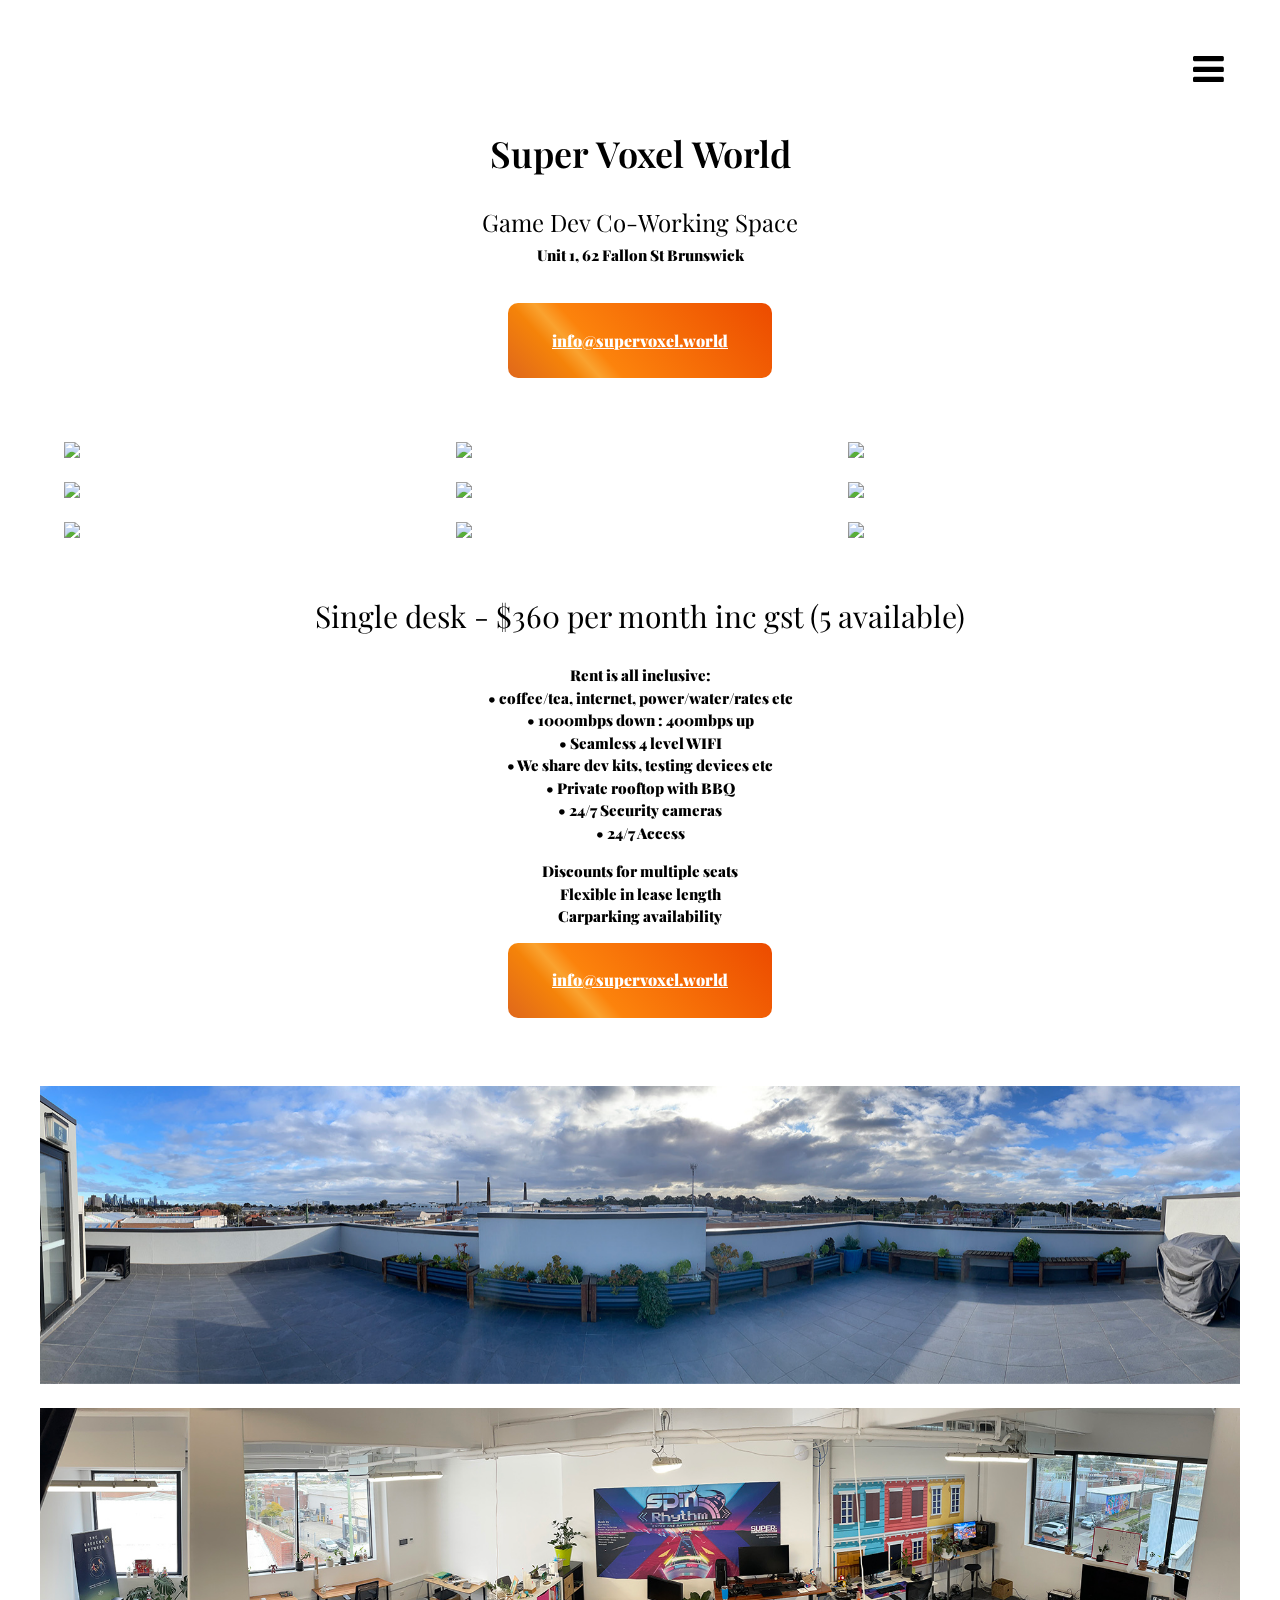
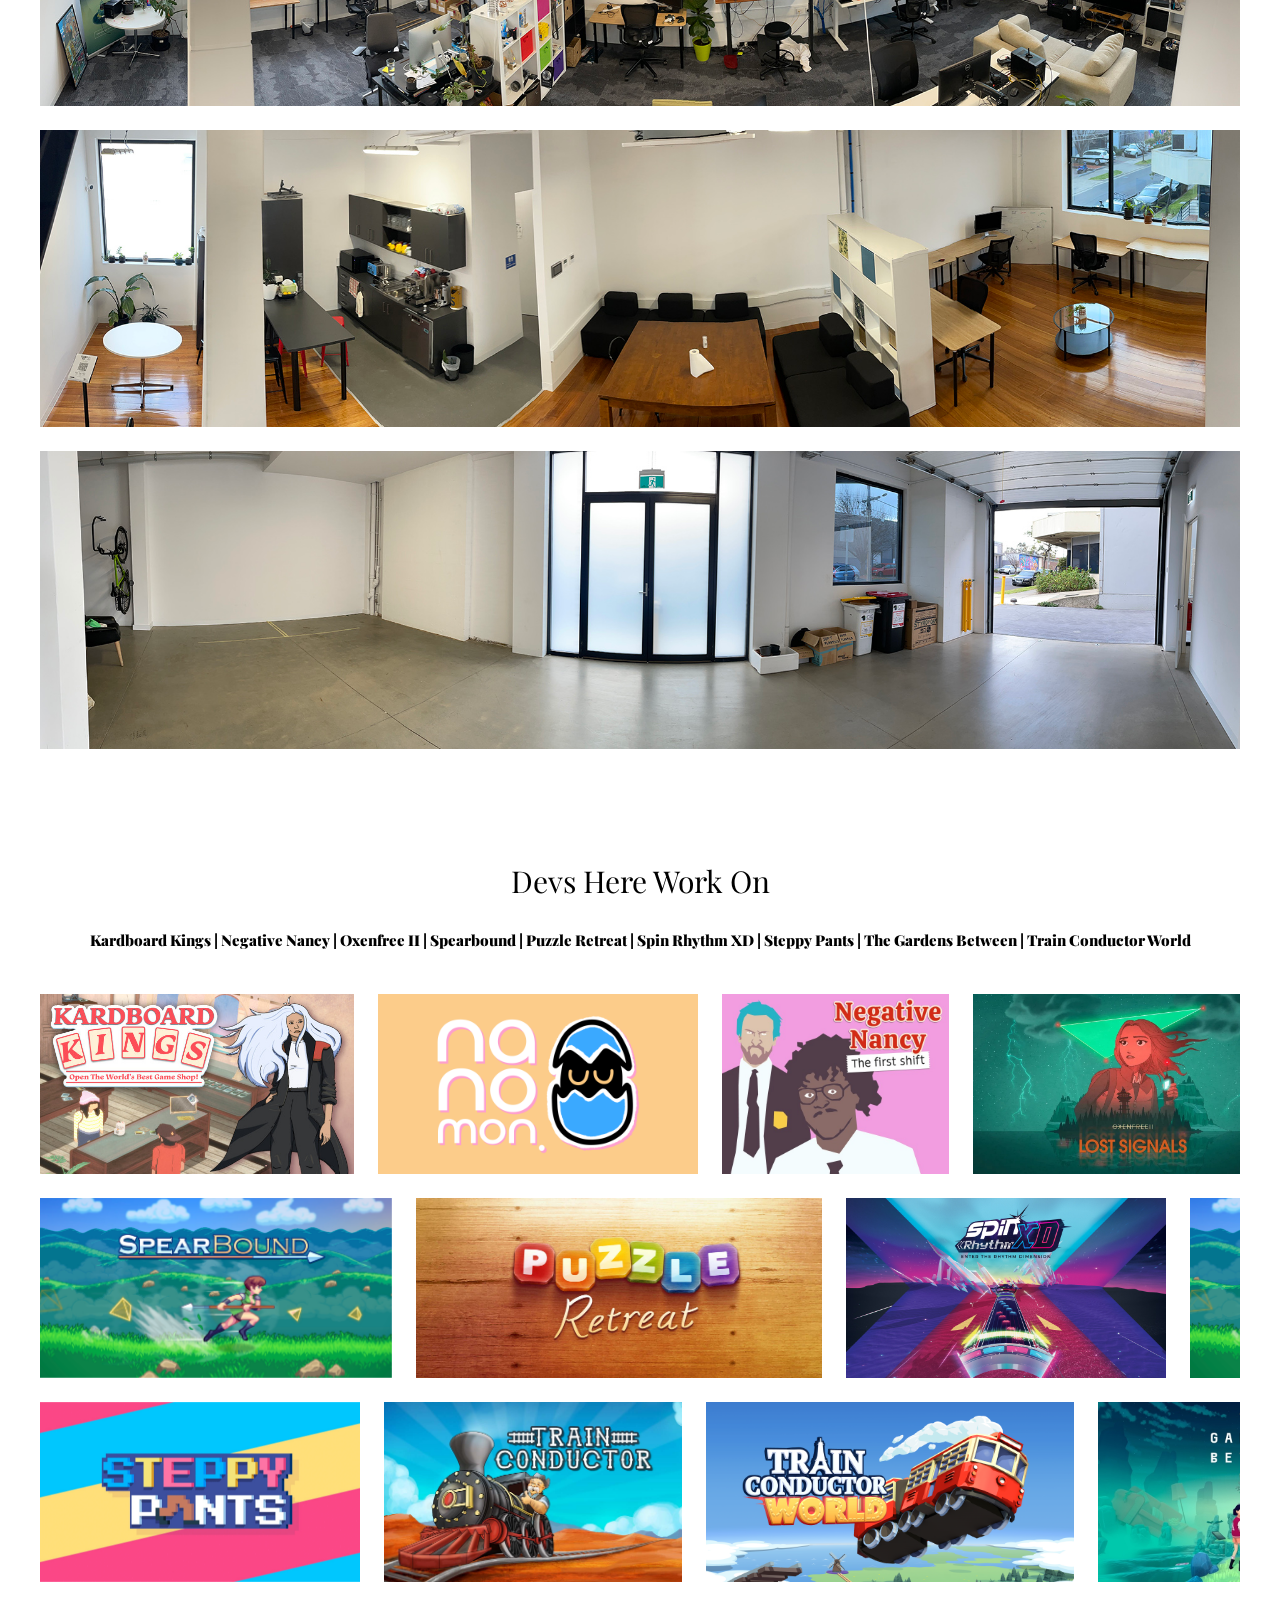
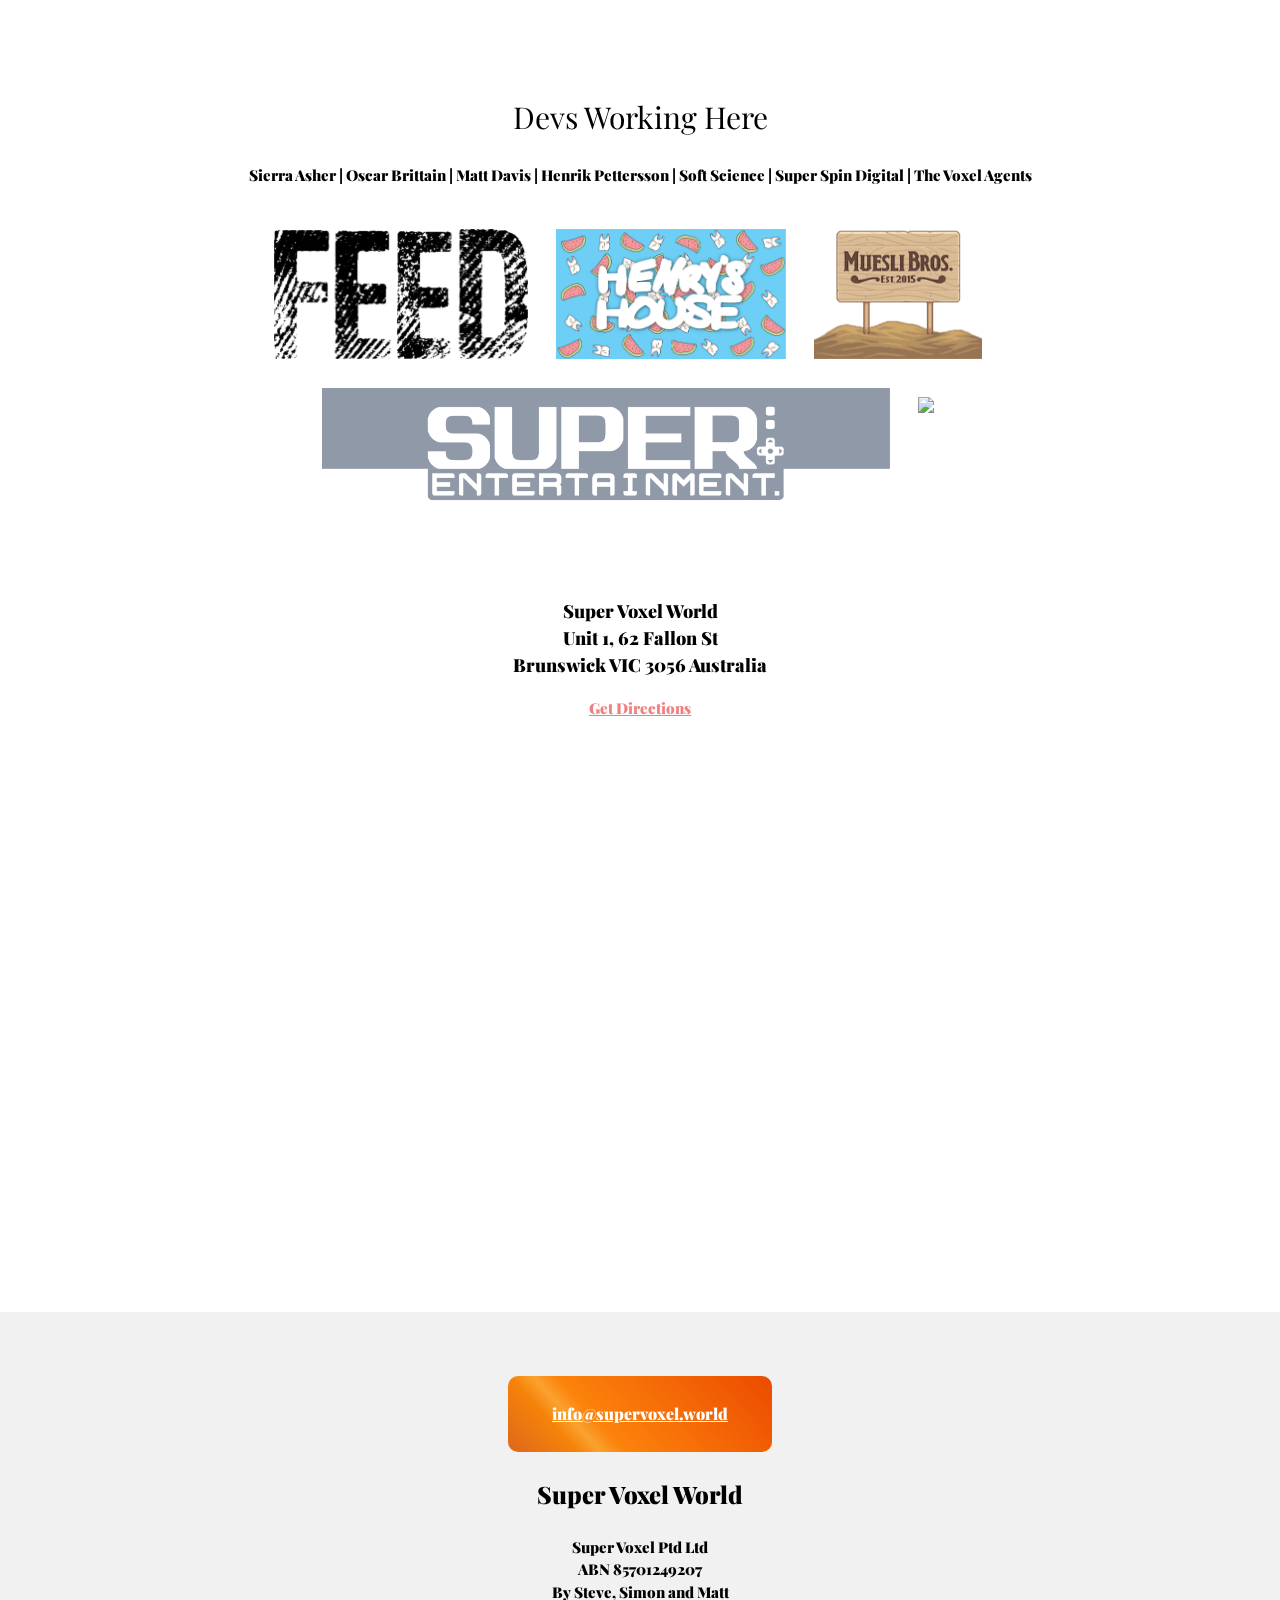
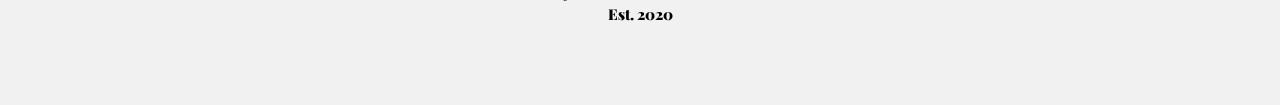
==== index.html @ 611fa281 "map doesnt stretch page out wide on mobile" ====
<!DOCTYPE html>
<html>

<title>Super Voxel World - game dev co-working space in Brunswick, Melbourne</title>
<meta charset="UTF-8">
<meta name="viewport" content="width=device-width, initial-scale=1">

<link rel="stylesheet" href="normalize.css">
<link rel="stylesheet" href="style.css">

<link rel="stylesheet" href="https://fonts.googleapis.com/css?family=Montserrat">
<link rel="stylesheet" href="https://cdnjs.cloudflare.com/ajax/libs/font-awesome/4.7.0/css/font-awesome.min.css">
<link rel="preconnect" href="https://fonts.googleapis.com">
<link rel="preconnect" href="https://fonts.gstatic.com" crossorigin>
<link href="https://fonts.googleapis.com/css2?family=Playfair+Display&display=swap" rel="stylesheet"> 

<script src="https://unpkg.com/platform-detect"></script>
<script>
  function joinTwoHTMLCollections(w, t)
  {
    var returnArray = new Array(w.length + t.length);
    var i = 0;
    for(i; i < w.length ; i++)              { returnArray[i] = w.item(i);  }
    for(var k=0; k < t.length ; i++, k++)   { returnArray[i] = t.item(k);  }
    return returnArray;
  }
  function initialiseWebpage()
  {
    // alert("init");
    setupMovingImages();
    // alert("init2");
    setupReplaceImages();
    // alert("init3");
  }
</script>

<style>
  img 
  {
    margin-bottom: -7px;
  }
  .linkedimages img:hover
  {
    transform: scale(1.089) rotate(0.5deg); 
  }
  div.w3-content
  {
    max-width: 1200px;
  }
  h1, h2, h3 { text-rendering: optimizeLegibility; }
  h1
  {
    font-variation-settings: 'wght' 625;
    font-weight: 625;
  }
  h1, h2 
  { 
    margin-left: 5vw;
    margin-right: 5vw;
  }
  @media only screen and (-moz-max-device-pixel-ratio: 1.5), 
       only screen and (-o-max-device-pixel-ratio: 1.5/1), 
       only screen and (-webkit-max-device-pixel-ratio: 1.5), 
       only screen and (max-resolution: 1.5dppx),
       only screen and (max-device-pixel-ratio: 1.5)
  {
    p {
      font-variation-settings: 'wght' 6250;
      font-weight: 650;
    }
  }
  div.mainsection
  {
    padding-top: 32px;
    padding-bottom: 32px;  
  }
  .contactbutton {
    height: 2cm;
    width: 7cm;
    margin-right: auto;
    margin-left: auto;
    border-radius: 10px;
    background: linear-gradient(48deg, rgba(223,103,28,1) 0%, rgb(245, 131, 9) 21%, rgb(250, 162, 47) 28%, rgb(252, 131, 12) 35%, rgba(236,75,0,1) 100%);
    background-size: 100%;
    display: flex;
    justify-content: center;
    align-items: center;
    color: white;
    font-weight: bold;
    animation: colorChange 1.5s infinite ease-in-out alternate;
  }
  @keyframes colorChange      { from  { background-size: 100%;   } 
                                to    { background-size: 220%;  } }
  @keyframes colorChangeLarge { from  { background-size: 100%; border: 4px solid #e29072;  } 
                                to    { background-size: 900%; border: 2px solid #a03007; } }
  .contactbutton:hover
  {
    transform: scale(1.089) rotate(0.5deg); 
    border: 2px solid #a03007;
    background: linear-gradient(48deg, rgb(193, 94, 51) 0%, rgb(254, 123, 23) 10%, rgb(228, 193, 147) 17%, rgba(255,155,23,1) 20%, rgb(194, 45, 0) 100%);
    animation: colorChangeLarge .5s 1 ease normal;
    animation-fill-mode: both;
  }
  div.contactbutton span 
  {
    display: table-cell;
    vertical-align: middle;
    background-color: transparent;
  }
  div.contactbutton p 
  {
    text-decoration: underline;
    font-size: 12pt;
  }
  @keyframes labelSizeChange  { from  { color:#b34016;  } 
                                to    { color:#852604;  } }
  div.contactbutton:hover p
  {
    text-decoration: underline;
    font-size: 14pt;
    color:#6f1e01;
    animation: labelSizeChange 1s 1 ease-out normal;
    animation-fill-mode: normal;
  }
  .w3-row-padding img 
  {
    margin-bottom: 24px;
  }
  .textblock
  {
    margin-bottom: 42px;
  }
</style>


<body onload="initialiseWebpage()">

  <!-- Sidebar -->
  <nav class="w3-sidebar w3-black w3-animate-top w3-xxlarge" style="display:none;padding-top:150px" id="mySidebar">
    <a href="javascript:void(0)" onclick="w3_close()" class="w3-button w3-black w3-xxlarge w3-padding w3-display-topright" style="padding:6px 24px">
      <i class="fa fa-remove"></i>
    </a>
    <div class="w3-bar-block w3-center">
      <p>Get in touch: <br />
      <a href="mailto:info@supervoxel.world" class="w3-bar-item w3-button w3-text-grey w3-hover-black">info@supervoxel.world</a></p>

      <p>Come Visit:<br />
      <a href="javascript:void(0)" onclick="GoToMap()" class="w3-bar-item w3-button w3-text-grey w3-hover-black">Get Directions</a></p>
    </div>
  </nav>

  <!-- !PAGE CONTENT! -->
  <div class="w3-content">

  <!-- Header -->
  <div class="mainsection">
    <span class="w3-button w3-xxlarge w3-right" onclick="w3_open()">
      <i class="fa fa-bars"></i>
    </span> 
    
    <div class="w3-clear"></div>
    <div id="siteheader" class="w3-center">
      <h1 class="w3-center">Super Voxel World</h1>
      <h3 class="w3-center" style="margin-bottom: 4px;">Game Dev Co-Working Space</h3>
      <p style="margin-top: 0px; margin-bottom: 36px;">Unit 1, 62 Fallon St Brunswick</p>
      <div class="contactbutton w3-center"  onclick="location.href='mailto:info@supervoxel.world';" style="cursor: pointer;">
        <span>
          <p>info@supervoxel.world</p>
        </span>
      </div>
    </div>
  </div>


  <script>
    // all images sources
    var tallImagesSrc = [ 
      "tall_0007_nicelylitsecondfloordesk.jpg",
      "tall_0006_kitchenwithdishwasherandseating.jpg",
      "tall_0000_rooftopskylineview.jpg",
      "tall_0002_meetingtable.jpg",
      "tall_0011_deskplantwindows.jpg",
      "tall_0005_secondfloordeskview.jpg",
      "tall_0008_plentyofplants.jpg",
      "tall_0004_espressocoffeemachine.jpg",
      "tall_0001_firstfloordesk.jpg",
      "tall_0009_secondfloordeskwithwindows.jpg",
      "tall_0003_bikestorage.jpg"
      ];
    var wideImagesSrc = [ 
      "wide_0001_luncharea.jpg",
      "wide_0003_coffeemachineandgrinder.jpg",
      "wide_0006_couch.jpg",
      "wide_0007_twodesks.jpg",
      "wide_0004_rooftopseating.jpg",
      "wide_0002_availableteamarea.jpg",
      "wide_0005_yournewdesk.jpg",
      "wide_0000_emptygaragecarparkingavailable.jpg"
      ];
    
    var stimages;
    var nextIndexToChange = 0;
    var nextWideSrcToPull = 0;
    var nextTallSrcToPull = 0;    
    
    var stimages2col;
    var nextIndexToChange2col = 0;
    var nextWideSrcToPull2col = 0;
    var nextTallSrcToPull2col = 0;    
    
    var shortTimer = 140;
    var longTimer = 3100;

    function GetNextImageSource(imgToReplace)
    {
      if (imgToReplace.classList.contains("tallimage") == true)
      {
        var newSrc = "http://supervoxel.world/images/" + tallImagesSrc[nextTallSrcToPull];
        nextTallSrcToPull = (nextTallSrcToPull == tallImagesSrc.length - 1) ? 0 : nextTallSrcToPull+1;
        return newSrc;
      }
      else
      {
        newSrc = "http://supervoxel.world/images/" + wideImagesSrc[nextWideSrcToPull];
        nextWideSrcToPull = (nextWideSrcToPull == wideImagesSrc.length - 1) ? 0 : nextWideSrcToPull+1;
        return newSrc;
      }
    }
    function GetNextImageSource2col(imgToReplace)
    {
      if (imgToReplace.classList.contains("tallimage") == true)
      {
        var newSrc = "http://supervoxel.world/images/" + tallImagesSrc[nextTallSrcToPull2col];
        nextTallSrcToPull2col = (nextTallSrcToPull2col == tallImagesSrc.length - 1) ? 0 : nextTallSrcToPull2col+1;
        return newSrc;
      }
      else
      {
        newSrc = "http://supervoxel.world/images/" + wideImagesSrc[nextWideSrcToPull2col];
        nextWideSrcToPull2col = (nextWideSrcToPull2col == wideImagesSrc.length - 1) ? 0 : nextWideSrcToPull2col+1;
        return newSrc;
      }
    }
    function GetImageList(listid, numImages)
    {
      var images = document.getElementById(listid);
      var arraylist = new Array(numImages);
      for(var i = 0; i < numImages; i++)
      { 
        arraylist[i] = images.getElementsByClassName('st' + (i+1))[0];
      }
      return arraylist;
    }
    function replaceImageSrc(arraylist, i, newSrc)
    {
      var imgToReplace = arraylist[i];
      imgToReplace.src = newSrc;
      arraylist[i] = imgToReplace.cloneNode(true);
      imgToReplace.parentNode.replaceChild(arraylist[i], imgToReplace); // to reset the fadein animation you've got to clone or some other hack 
      return (i == arraylist.length - 1) ? 0 : (i+1);
    }
    function setupReplaceImages()
    {
      stimages = GetImageList('widescreenstudioimages', 9);
      stimages2col = GetImageList('thinscreenstudioimages', 8);
      setTimeout(replaceImages3col, longTimer);
      setTimeout(replaceImages2col, longTimer);
    }
    function replaceImages3col()
    {
      nextIndexToChange = replaceImageSrc(stimages, nextIndexToChange, GetNextImageSource(stimages[nextIndexToChange]));
      (nextIndexToChange == 0) ? setTimeout(replaceImages3col, longTimer) : setTimeout(replaceImages3col, shortTimer);
    }
    function replaceImages2col()
    {
      nextIndexToChange2col = replaceImageSrc(stimages2col, nextIndexToChange2col, GetNextImageSource2col(stimages2col[nextIndexToChange2col]));
      (nextIndexToChange2col == 0) ? setTimeout(replaceImages2col, longTimer) : setTimeout(replaceImages2col, shortTimer);
    }   
  </script>
  <style>  
    div.studio-photos img
    {
      width:100%;
    }
    .thinscreen-only { display: none;  }
    .widescreen-only { display: none; }
    @media (max-width:900px)
    {
      .thinscreen-only {  display:block;   }
    }
    @media (min-width:900px)
    {
      .widescreen-only {  display:block;   }
    }
    img.transinimg
    {
      animation: fadeInImage 0.33s 1 ease-in-out alternate;
    }
    @keyframes fadeInImage      
    { 
      from  { filter: blur(2.5px) contrast(1.15) brightness(1.3);  } 
      to    { filter: blur(0px) contrast(1) brightness(1);} 
    }
    /* 
     */
    </style>
  <!-- Photo Grid widescreen -->
  <div id="widescreenstudioimages" class="w3-row-padding mainsection studio-photos widescreen-only">
    <div class="w3-third">
      <div class="studioimageholder"><img class="st1 tallimage transinimg fadeIn" src="http://supervoxel.world/images/tall_0009_secondfloordeskwithwindows.jpg" /></div>
      <div class="studioimageholder"><img class="st4 wideimage transinimg fadeIn" src="http://supervoxel.world/images/wide_0002_availableteamarea.jpg" /></div>
      <div class="studioimageholder"><img class="st7 tallimage transinimg fadeIn" src="http://supervoxel.world/images/tall_0003_bikestorage.jpg" /></div>
    </div>
    <div class="w3-third">
      <div class="studioimageholder"><img class="st2 tallimage transinimg fadeIn" src="http://supervoxel.world/images/tall_0001_firstfloordesk.jpg" /></div>
      <div class="studioimageholder"><img class="st5 tallimage transinimg fadeIn" src="http://supervoxel.world/images/tall_0004_espressocoffeemachine.jpg" /></div>
      <div class="studioimageholder"><img class="st8 wideimage transinimg fadeIn" src="http://supervoxel.world/images/wide_0000_emptygaragecarparkingavailable.jpg" /></div>
    </div>
    <div class="w3-third">
      <div class="studioimageholder"><img class="st3 tallimage transinimg fadeIn" src="http://supervoxel.world/images/tall_0005_secondfloordeskview.jpg" /></div>
      <div class="studioimageholder"><img class="st6 wideimage transinimg fadeIn" src="http://supervoxel.world/images/wide_0004_rooftopseating.jpg" /></div>
      <div class="studioimageholder"><img class="st9 tallimage transinimg fadeIn" src="http://supervoxel.world/images/tall_0008_plentyofplants.jpg" /></div>
    </div>
  </div>

  <!-- Photo Grid thinscreen -->
  <div id="thinscreenstudioimages" class="w3-row-padding mainsection studio-photos thinscreen-only">
    <div class="w3-third">
      <div class="studioimageholder"><img class="st1 tallimage transinimg" src="http://supervoxel.world/images/tall_0009_secondfloordeskwithwindows.jpg" /></div>
      <div class="studioimageholder"><img class="st3 wideimage transinimg" src="http://supervoxel.world/images/wide_0004_rooftopseating.jpg" /></div>
      <div class="studioimageholder"><img class="st4 tallimage transinimg" src="http://supervoxel.world/images/tall_0003_bikestorage.jpg" /></div>
      <div class="studioimageholder"><img class="st7 wideimage transinimg" src="http://supervoxel.world/images/wide_0005_yournewdesk.jpg" /></div>
    </div>
    <div class="w3-third">
      <div class="studioimageholder"><img class="st2 wideimage transinimg" src="http://supervoxel.world/images/wide_0002_availableteamarea.jpg" /></div>
      <div class="studioimageholder"><img class="st5 tallimage transinimg" src="http://supervoxel.world/images/tall_0001_firstfloordesk.jpg" /></div>
      <div class="studioimageholder"><img class="st6 wideimage transinimg" src="http://supervoxel.world/images/wide_0000_emptygaragecarparkingavailable.jpg" /></div>
      <div class="studioimageholder"><img class="st8 tallimage transinimg" src="http://supervoxel.world/images/tall_0004_espressocoffeemachine.jpg" /></div>
    </div>
  </div>

  <!-- PRICING AND FEATURES LISTING -->
  <div class="w3-center mainsection" style="padding-top: 0px; margin-top: 0px; margin-bottom: 36px;">
    <h2 style="padding-top: 0px; margin-top: 0px;">Single desk - $360 per month inc gst (5 available)</h2>
    <p class="textblock" style="margin-bottom: 16px;">
      <b>Rent is all inclusive:</b><br />
      • coffee/tea, internet, power/water/rates etc<br />
      • 1000mbps down : 400mbps up <br />
      • Seamless 4 level WIFI<br />
      • We share dev kits, testing devices etc<br />
      • Private rooftop with BBQ<br />
      • 24/7 Security cameras<br />
      • 24/7 Access</p>
    <p style="margin-top: 0px;">
      <b>Discounts for multiple seats</b><br />
      <b>Flexible in lease length</b><br />
      <b>Carparking availability</b>
    </p>
    <div class="contactbutton w3-center"  onclick="location.href='mailto:info@supervoxel.world';" style="cursor: pointer;">
      <span>
        <p>info@supervoxel.world</p>
      </span>
    </div>
  </div>


  <!-- STUDIO PANOS -->
  <style>
    div#panos, div#panos img
    {
      margin-left:0px; 
      margin-right:0px;
      margin-bottom: 24px;

      padding-left: 0px;
      padding-right: 0px;
    }
    div#panos
    {
      width:100%; 
      max-width:100vw;
      float:none;
      position: relative;
      display:inline-block;
      overflow:hidden;
    }
    div#panos img
    {
      width: calc(100%);
      position: relative;
    }
  </style>
  <div id="panos" class="w3-col">
    <image src="images/panos_0000_privaterooftop.jpg" />
    <image src="images/panos_0001_secondfloor.jpg" />
    <image src="images/panos_0002_firstfloor.jpg" />
    <image src="images/panos_0003_garagewithcarparking.jpg" />
  </div>


  <!-- GAMES -->
  <script>
  function setupMovingImages() 
  {
    var containers = document.getElementsByClassName('tripleme');

    for (var i = 0, len = containers.length | 0; 
          i < len; 
          i = i + 1 | 0) 
    {
        var children = containers[i].childNodes;
        var numChildren = children.length | 0;
        // duplicate 
        for (var j = 0; 
          j < numChildren; 
          j = j + 1)
        {
          var child = children[j];
          var cln = child.cloneNode(true);
          containers[i].appendChild(cln);
        }
    }
  }
  </script>
  <style>
    .imagelist 
    {
      width: 100vw;
      height: 180px;
      margin-bottom: 24px;
    }
    .scrollingcontainer
    {
      margin:0px;
      position: absolute;
      left: 0;
      width: fit-content;
      height: 180px;
      font-size:0;
      overflow-x: visible;
      overflow-y: hidden;
      white-space: nowrap;
    }
    .scrollright  { animation: marqueescrollright 12s linear infinite;  }
    .scrollleft   { animation: marqueescrollleft 12s linear infinite;  }
  
    @keyframes marqueescrollright 
    {
      from  { transform: translateX(-50%);    }
      to    { transform: translateX(0%);   }
    }
    
    @keyframes marqueescrollleft 
    {
      from  { transform: translateX(0%);  }
      to    { transform: translateX(-50%);   }
    }

    .imagediv
    {
      height: 180px;
      display: inline-block;
      margin-right: 0px;
    }
    div.imagelist img
    {
      height:100%;
      margin-right: 24px;
    }
    /* HACK FOR SAFARI BUG: https://stackoverflow.com/questions/9807620/ipad-safari-scrolling-causes-html-elements-to-disappear-and-reappear-with-a-dela */
    body * 
    {
      -webkit-transform: translate3d(0, 0, 0)
    }

  </style>

    <div class="w3-center mainsection linkedimages" style="position: relative; overflow: hidden;">
      <h2>Devs Here Work On</h2>
      <p class="textblock">Kardboard Kings | Negative Nancy | Oxenfree II | Spearbound | Puzzle Retreat | Spin Rhythm XD | Steppy Pants | The Gardens Between | Train Conductor World</p>
      <div class="imagelist">
        <div class="scrollingcontainer scrollleft tripleme">
          <div class="imagediv"><a href="https://twitter.com/moomoomang" title="Kardboard Kings"><img src="images/games/kardboard-kings.jpg" /></a></div>
          <div class="imagediv"><a href="https://twitter.com/moomoomang" title="Nanomon"><img src="images/games/nanomon.png" /></a></div>
          <div class="imagediv"><a href="https://feed.games/negative-nancy" title="Negative Nancy"><img src="images/games/negative-nancy.jpg" /></a></div>
          <div class="imagediv"><a href="https://nightschoolstudio.com/oxenfree-ii/" title="Oxenfree II - Lost Signals"><img src="images/games/oxenfree-ii-lostsignals.jpg" /></a></div>
        </div>
      </div>
      <div class="imagelist">
        <div class="scrollingcontainer scrollright tripleme">
          <div class="imagediv"><a href="http://www.mueslibros.com/spearbound" title="Spearbound"><img src="images/games/spearbound.jpg" /></a></div>
          <div class="imagediv"><a href="http://puzzleretreat.com" title="Puzzle Retreat"><img src="images/games/puzzle-retreat.jpg" /></a></div>
          <div class="imagediv"><a href="https://www.spinrhythmgame.com/" title="Spin Rhythm XD"><img src="images/games/spin-rhythm-xd.jpg" /></a></div>
        </div>
      </div>
      <div class="imagelist">
        <div class="scrollingcontainer scrollleft tripleme">
          <div class="imagediv"><a href="http://steppypants.com.au/press/index.html" title="Steppy Pants"><img src="images/games/steppy-pants.jpg" /></a></div>
          <div class="imagediv"><a href="http://thevoxelagents.com/" title="Train Conductor"><img src="images/games/train-conductor.jpg" /></a></div>
          <div class="imagediv"><a href="http://trainconductorworld.com/" title="Train Conductor World"><img src="images/games/train-onductor-world.png" /></a></div>
          <div class="imagediv"><a href="http://thegardensbetween.com/" title="The Gardens Between"><img src="images/games/the-gardens-between.jpg" /></a></div>
        </div>
      </div>
    </div>

  <!-- STUDIOS -->
    <style>
      .studioslist
      {
        max-width: 100vw;
        width: auto;
        float:center;
        height: auto;
        left:-12px;
        white-space: wrap;
      } 
      .studio
      {
        height: 130px;
        display: inline-block;
        max-height: 130px;
        margin-right: 24px;
        margin-bottom: 24px;
        overflow-x: hidden;
        overflow-y: hidden;
      }
      .studio img
      {
        height: auto;
        max-height:100%;
        max-width: 100vw;
      }
    </style>

    <div class="w3-center mainsection linkedimages">
      <h2>Devs Working Here</h2>
      <p class="textblock">Sierra Asher | Oscar Brittain | Matt Davis | Henrik Pettersson | Soft Science | Super Spin Digital | The Voxel Agents</p>
      <div class="studioslist">
        <div class="studio"><a href="https://feed.games/" title="Feed Games"><img src="images/studios/feed-logo.gif" /></a></div>
        <div class="studio"><a href="https://www.henryshouse.com.au/" title="Henry's House"></a><img src="images/studios/henrys-house.png" /></a></div>
        <div class="studio"><a href="http://www.mueslibros.com" title="Muesli Bros"></a><img src="images/studios/muesli-bros.png" /></a></div>
        <div class="studio"><a href="https://www.superentertainment.com/" title="Super Entertainment"></a><img src="images/studios/super-entertainment.png" /></a></div>
        <div class="studio"><a href="http://thevoxelagents.com/" title="The Voxel Agents"></a><img src="http://thevoxelagents.com/logos/Rectangle_1600w.png" /></a></div>
      </div>
    </div>

    <!-- GOOGLE MAPS location -->
    <div class="w3-clear"></div>
    <style>
      .map p a
      {
        color:lightcoral;
      }
      .map p a:hover
      {
        color:rgb(237, 67, 29);
        font-weight: bolder;
      }
    </style>
    <div id="map" class="map" align="center" style="max-width:100vw; width:900px; margin-left: auto; margin-right:auto; overflow-x: hidden;">
      <p class="w3-large">Super Voxel World
        <br />Unit 1, 62 Fallon St 
        <br />Brunswick VIC 3056 Australia
      </p>
      <p>
        <a href="https://www.google.com/maps/dir//1%2F62+Fallon+St,+Brunswick+VIC+3056/@-37.769205,144.9553383,20.09z/data=!4m17!1m7!3m6!1s0x6ad65cb69f7bcf51:0x18c62027cb8fe7ac!2s1%2F62+Fallon+St,+Brunswick+VIC+3056!3b1!8m2!3d-37.7692038!4d144.9555591!4m8!1m0!1m5!1m1!1s0x6ad65cb69f7bcf51:0x18c62027cb8fe7ac!2m2!1d144.9555591!2d-37.7692038!3e2">Get Directions</a>
      </p>
      <iframe width="600" height="450" style="border:0px; display:block; margin-left: auto; margin-right: auto;" src="https://www.google.com/maps/embed?pb=!1m18!1m12!1m3!1d3153.8888736203717!2d144.95337041531744!3d-37.76920377976044!2m3!1f0!2f0!3f0!3m2!1i1024!2i768!4f13.1!3m3!1m2!1s0x0%3A0x76c2b3ed3f0aeaff!2sSuper%20Voxel%20World!5e0!3m2!1sen!2sau!4v1629773562515!5m2!1sen!2sau" allowfullscreen="" loading="lazy"></iframe>
    </div>

  <!-- End Page Content -->
  </div>

  <!-- Footer -->
  <footer class="w3-container w3-padding-64 w3-light-grey w3-center" style="margin-top:128px"> 
    <!--<i class="fa fa-facebook-official w3-hover-opacity"></i>
    <i class="fa fa-instagram w3-hover-opacity"></i>
    <i class="fa fa-snapchat w3-hover-opacity"></i>
    <i class="fa fa-pinterest-p w3-hover-opacity"></i>
    <i class="fa fa-twitter w3-hover-opacity"></i>
    <i class="fa fa-linkedin w3-hover-opacity"></i>-->
    <div class="contactbutton w3-center"  onclick="location.href='mailto:info@supervoxel.world';" style="cursor: pointer;">
      <span>
        <p>info@supervoxel.world</p>
      </span>
    </div>
    <p class="w3-xlarge">Super Voxel World</p>
    <p class="w3-medium">Super Voxel Ptd Ltd
      <br />ABN 85701249207
      <br />By Steve, Simon and Matt
      <br />Est. 2020</p>
  </footer>
   
  <script>
    // Open and close sidebar
    function w3_open() 
    {
      document.getElementById("mySidebar").style.width = "100%";
      document.getElementById("mySidebar").style.display = "block";
    }
    function w3_close() 
    {
      document.getElementById("mySidebar").style.display = "none";
    }
    function GoToMap()
    {
      document.getElementById("mySidebar").style.display = "none";
       window.location.href = "#map";
    }
  </script>

  <div style="display: hidden; visibility: hidden; overflow:hidden; width:0px; height:0px; ">
    <img src="images/tall_0000_rooftopskylineview.jpg" />
    <img src="images/tall_0006_kitchenwithdishwasherandseating.jpg" />
    <img src="images/tall_0007_nicelylitsecondfloordesk.jpg" />
    <img src="images/tall_0002_meetingtable.jpg" />
    <img src="images/tall_0010_comfychairdesk.jpg" />
    <img src="images/tall_0011_deskplantwindows.jpg" />
    <img src="images/tall_0004_espressocoffeemachine.jpg" />
    <img src="images/tall_0005_secondfloordeskview.jpg" />
    <img src="images/tall_0008_plentyofplants.jpg" />
    <img src="images/tall_0003_bikestorage.jpg" />
    <img src="images/tall_0001_firstfloordesk.jpg" />
    <img src="images/tall_0009_secondfloordeskwithwindows.jpg" />
    <img src="images/wide_0005_yournewdesk.jpg" />
    <img src="images/wide_0001_luncharea.jpg" />
    <img src="images/wide_0003_coffeemachineandgrinder.jpg" />
    <img src="images/wide_0006_couch.jpg" />
    <img src="images/wide_0007_twodesks.jpg" />
    <img src="images/wide_0002_availableteamarea.jpg" />
    <img src="images/wide_0004_rooftopseating.jpg" />
    <img src="images/wide_0000_emptygaragecarparkingavailable.jpg" />
  </div>
</body>
</html>
---- style.css ----
/* W3.CSS 4.15 December 2020 by Jan Egil and Borge Refsnes */
html {
    box-sizing: border-box
}

*,
*:before,
*:after {
    box-sizing: inherit
}

/* Extract from normalize.css by Nicolas Gallagher and Jonathan Neal git.io/normalize */
html {
    -ms-text-size-adjust: 100%;
    -webkit-text-size-adjust: 100%
}

body {
    margin: 0
}

article,
aside,
details,
figcaption,
figure,
footer,
header,
main,
menu,
nav,
section {
    display: block
}

summary {
    display: list-item
}

audio,
canvas,
progress,
video {
    display: inline-block
}

progress {
    vertical-align: baseline
}

audio:not([controls]) {
    display: none;
    height: 0
}

[hidden],
template {
    display: none
}

a {
    background-color: transparent
}

a:active,
a:hover {
    outline-width: 0
}

abbr[title] {
    border-bottom: none;
    text-decoration: underline;
    text-decoration: underline dotted
}

b,
strong {
    font-weight: bolder
}

dfn {
    font-style: italic
}

mark {
    background: #ff0;
    color: #000
}

small {
    font-size: 80%
}

sub,
sup {
    font-size: 75%;
    line-height: 0;
    position: relative;
    vertical-align: baseline
}

sub {
    bottom: -0.25em
}

sup {
    top: -0.5em
}

figure {
    margin: 1em 40px
}

img {
    border-style: none
}

code,
kbd,
pre,
samp {
    font-family: monospace, monospace;
    font-size: 1em
}

hr {
    box-sizing: content-box;
    height: 0;
    overflow: visible
}

button,
input,
select,
textarea,
optgroup {
    font: inherit;
    margin: 0
}

optgroup {
    font-weight: bold
}

button,
input {
    overflow: visible
}

button,
select {
    text-transform: none
}

button,
[type=button],
[type=reset],
[type=submit] {
    -webkit-appearance: button
}

button::-moz-focus-inner,
[type=button]::-moz-focus-inner,
[type=reset]::-moz-focus-inner,
[type=submit]::-moz-focus-inner {
    border-style: none;
    padding: 0
}

button:-moz-focusring,
[type=button]:-moz-focusring,
[type=reset]:-moz-focusring,
[type=submit]:-moz-focusring {
    outline: 1px dotted ButtonText
}

fieldset {
    border: 1px solid #c0c0c0;
    margin: 0 2px;
    padding: .35em .625em .75em
}

legend {
    color: inherit;
    display: table;
    max-width: 100%;
    padding: 0;
    white-space: normal
}

textarea {
    overflow: auto
}

[type=checkbox],
[type=radio] {
    padding: 0
}

[type=number]::-webkit-inner-spin-button,
[type=number]::-webkit-outer-spin-button {
    height: auto
}

[type=search] {
    -webkit-appearance: textfield;
    outline-offset: -2px
}

[type=search]::-webkit-search-decoration {
    -webkit-appearance: none
}

::-webkit-file-upload-button {
    -webkit-appearance: button;
    font: inherit
}

/* End extract */
html,
body {
    font-family: 'Playfair Display', serif;
    font-size: 15px;
    line-height: 1.5
}

html {
    overflow-x: hidden
}

h1 {
    font-size: 36px
}

h2 {
    font-size: 30px
}

h3 {
    font-size: 24px
}

h4 {
    font-size: 20px
}

h5 {
    font-size: 18px
}

h6 {
    font-size: 16px
}

.w3-serif {
    font-family: serif
}

.w3-sans-serif {
    font-family: sans-serif
}

.w3-cursive {
    font-family: cursive
}

.w3-monospace {
    font-family: monospace
}

h1,
h2,
h3,
h4,
h5,
h6 {
    font-family: 'Playfair Display', serif;
    font-weight: 400;
}

.w3-wide {
    letter-spacing: 4px
}

hr {
    border: 0;
    border-top: 1px solid #eee;
    margin: 20px 0
}

.w3-image {
    max-width: 100%;
    height: auto
}

img {
    vertical-align: middle
}

a {
    color: inherit
}

.w3-table,
.w3-table-all {
    border-collapse: collapse;
    border-spacing: 0;
    width: 100%;
    display: table
}

.w3-table-all {
    border: 1px solid #ccc
}

.w3-bordered tr,
.w3-table-all tr {
    border-bottom: 1px solid #ddd
}

.w3-striped tbody tr:nth-child(even) {
    background-color: #f1f1f1
}

.w3-table-all tr:nth-child(odd) {
    background-color: #fff
}

.w3-table-all tr:nth-child(even) {
    background-color: #f1f1f1
}

.w3-hoverable tbody tr:hover,
.w3-ul.w3-hoverable li:hover {
    background-color: #ccc
}

.w3-centered tr th,
.w3-centered tr td {
    text-align: center
}

.w3-table td,
.w3-table th,
.w3-table-all td,
.w3-table-all th {
    padding: 8px 8px;
    display: table-cell;
    text-align: left;
    vertical-align: top
}

.w3-table th:first-child,
.w3-table td:first-child,
.w3-table-all th:first-child,
.w3-table-all td:first-child {
    padding-left: 16px
}

.w3-btn,
.w3-button {
    border: none;
    display: inline-block;
    padding: 8px 16px;
    vertical-align: middle;
    overflow: hidden;
    text-decoration: none;
    color: inherit;
    background-color: inherit;
    text-align: center;
    cursor: pointer;
    white-space: nowrap
}

.w3-btn:hover {
    box-shadow: 0 8px 16px 0 rgba(0, 0, 0, 0.2), 0 6px 20px 0 rgba(0, 0, 0, 0.19)
}

.w3-btn,
.w3-button {
    -webkit-touch-callout: none;
    -webkit-user-select: none;
    -khtml-user-select: none;
    -moz-user-select: none;
    -ms-user-select: none;
    user-select: none
}

.w3-disabled,
.w3-btn:disabled,
.w3-button:disabled {
    cursor: not-allowed;
    opacity: 0.3
}

.w3-disabled *,
:disabled * {
    pointer-events: none
}

.w3-btn.w3-disabled:hover,
.w3-btn:disabled:hover {
    box-shadow: none
}

.w3-badge,
.w3-tag {
    background-color: #000;
    color: #fff;
    display: inline-block;
    padding-left: 8px;
    padding-right: 8px;
    text-align: center
}

.w3-badge {
    border-radius: 50%
}

.w3-ul {
    list-style-type: none;
    padding: 0;
    margin: 0
}

.w3-ul li {
    padding: 8px 16px;
    border-bottom: 1px solid #ddd
}

.w3-ul li:last-child {
    border-bottom: none
}

.w3-tooltip,
.w3-display-container {
    position: relative
}

.w3-tooltip .w3-text {
    display: none
}

.w3-tooltip:hover .w3-text {
    display: inline-block
}

.w3-ripple:active {
    opacity: 0.5
}

.w3-ripple {
    transition: opacity 0s
}

.w3-input {
    padding: 8px;
    display: block;
    border: none;
    border-bottom: 1px solid #ccc;
    width: 100%
}

.w3-select {
    padding: 9px 0;
    width: 100%;
    border: none;
    border-bottom: 1px solid #ccc
}

.w3-dropdown-click,
.w3-dropdown-hover {
    position: relative;
    display: inline-block;
    cursor: pointer
}

.w3-dropdown-hover:hover .w3-dropdown-content {
    display: block
}

.w3-dropdown-hover:first-child,
.w3-dropdown-click:hover {
    background-color: #ccc;
    color: #000
}

.w3-dropdown-hover:hover>.w3-button:first-child,
.w3-dropdown-click:hover>.w3-button:first-child {
    background-color: #ccc;
    color: #000
}

.w3-dropdown-content {
    cursor: auto;
    color: #000;
    background-color: #fff;
    display: none;
    position: absolute;
    min-width: 160px;
    margin: 0;
    padding: 0;
    z-index: 1
}

.w3-check,
.w3-radio {
    width: 24px;
    height: 24px;
    position: relative;
    top: 6px
}

.w3-sidebar {
    height: 100%;
    width: 200px;
    background-color: #fff;
    position: fixed !important;
    z-index: 1;
    overflow: auto
}

.w3-bar-block .w3-dropdown-hover,
.w3-bar-block .w3-dropdown-click {
    width: 100%
}

.w3-bar-block .w3-dropdown-hover .w3-dropdown-content,
.w3-bar-block .w3-dropdown-click .w3-dropdown-content {
    min-width: 100%
}

.w3-bar-block .w3-dropdown-hover .w3-button,
.w3-bar-block .w3-dropdown-click .w3-button {
    width: 100%;
    text-align: left;
    padding: 8px 16px
}

.w3-main,
#main {
    transition: margin-left .4s
}

.w3-modal {
    z-index: 3;
    display: none;
    padding-top: 100px;
    position: fixed;
    left: 0;
    top: 0;
    width: 100%;
    height: 100%;
    overflow: auto;
    background-color: rgb(0, 0, 0);
    background-color: rgba(0, 0, 0, 0.4)
}

.w3-modal-content {
    margin: auto;
    background-color: #fff;
    position: relative;
    padding: 0;
    outline: 0;
    width: 600px
}

.w3-bar {
    width: 100%;
    overflow: hidden
}

.w3-center .w3-bar {
    display: inline-block;
    width: auto
}

.w3-bar .w3-bar-item {
    padding: 8px 16px;
    float: left;
    width: auto;
    border: none;
    display: block;
    outline: 0
}

.w3-bar .w3-dropdown-hover,
.w3-bar .w3-dropdown-click {
    position: static;
    float: left
}

.w3-bar .w3-button {
    white-space: normal
}

.w3-bar-block .w3-bar-item {
    width: 100%;
    display: block;
    padding: 8px 16px;
    text-align: left;
    border: none;
    white-space: normal;
    float: none;
    outline: 0
}

.w3-bar-block.w3-center .w3-bar-item {
    text-align: center
}

.w3-block {
    display: block;
    width: 100%
}

.w3-responsive {
    display: block;
    overflow-x: auto
}

.w3-row-padding,
.w3-row-padding>.w3-half,
.w3-row-padding>.w3-third,
.w3-row-padding>.w3-twothird,
.w3-row-padding>.w3-threequarter,
.w3-row-padding>.w3-quarter,
.w3-row-padding>.w3-col {
    padding: 0 12px
}

.w3-container:after,
.w3-container:before,
.w3-panel:after,
.w3-panel:before,
.w3-row:after,
.w3-row:before,
.w3-row-padding:after,
.w3-row-padding:before,
.w3-cell-row:before,
.w3-cell-row:after,
.w3-clear:after,
.w3-clear:before,
.w3-bar:before,
.w3-bar:after {
    content: "";
    display: table;
    clear: both
}

.w3-col,
.w3-half,
.w3-third,
.w3-twothird,
.w3-threequarter,
.w3-quarter {
    float: left;
    width: 50%
}

.w3-col.s1 {
    width: 8.33333%
}

.w3-col.s2 {
    width: 16.66666%
}

.w3-col.s3 {
    width: 24.99999%
}

.w3-col.s4 {
    width: 33.33333%
}

.w3-col.s5 {
    width: 41.66666%
}

.w3-col.s6 {
    width: 49.99999%
}

.w3-col.s7 {
    width: 58.33333%
}

.w3-col.s8 {
    width: 66.66666%
}

.w3-col.s9 {
    width: 74.99999%
}

.w3-col.s10 {
    width: 83.33333%
}

.w3-col.s11 {
    width: 91.66666%
}

.w3-col.s12 {
    width: 99.99999%
}

@media (min-width:901px) {
    .w3-col.m1 {
        width: 8.33333%
    }

    .w3-col.m2 {
        width: 16.66666%
    }

    .w3-col.m3,
    .w3-quarter {
        width: 24.99999%
    }

    .w3-col.m4,
    .w3-third {
        width: 33.33333%
    }

    .w3-col.m5 {
        width: 41.66666%
    }

    .w3-col.m6,
    .w3-half {
        width: 49.99999%
    }

    .w3-col.m7 {
        width: 58.33333%
    }

    .w3-col.m8,
    .w3-twothird {
        width: 66.66666%
    }

    .w3-col.m9,
    .w3-threequarter {
        width: 74.99999%
    }

    .w3-col.m10 {
        width: 83.33333%
    }

    .w3-col.m11 {
        width: 91.66666%
    }

    .w3-col.m12 {
        width: 99.99999%
    }
}

@media (min-width:993px) {
    .w3-col.l1 {
        width: 8.33333%
    }

    .w3-col.l2 {
        width: 16.66666%
    }

    .w3-col.l3 {
        width: 24.99999%
    }

    .w3-col.l4 {
        width: 33.33333%
    }

    .w3-col.l5 {
        width: 41.66666%
    }

    .w3-col.l6 {
        width: 49.99999%
    }

    .w3-col.l7 {
        width: 58.33333%
    }

    .w3-col.l8 {
        width: 66.66666%
    }

    .w3-col.l9 {
        width: 74.99999%
    }

    .w3-col.l10 {
        width: 83.33333%
    }

    .w3-col.l11 {
        width: 91.66666%
    }

    .w3-col.l12 {
        width: 99.99999%
    }
}

.w3-rest {
    overflow: hidden
}

.w3-stretch {
    margin-left: -16px;
    margin-right: -16px
}

.w3-content,
.w3-auto {
    margin-left: auto;
    margin-right: auto
}

.w3-content {
    max-width: 980px
}

.w3-auto {
    max-width: 1140px
}

.w3-cell-row {
    display: table;
    width: 100%
}

.w3-cell {
    display: table-cell
}

.w3-cell-top {
    vertical-align: top
}

.w3-cell-middle {
    vertical-align: middle
}

.w3-cell-bottom {
    vertical-align: bottom
}

.w3-hide {
    display: none !important
}

.w3-show-block,
.w3-show {
    display: block !important
}

.w3-show-inline-block {
    display: inline-block !important
}

@media (max-width:1205px) {
    .w3-auto {
        max-width: 95%
    }
}

@media (max-width:600px) {
    .w3-modal-content {
        margin: 0 10px;
        width: auto !important
    }

    .w3-modal {
        padding-top: 30px
    }

    .w3-dropdown-hover.w3-mobile .w3-dropdown-content,
    .w3-dropdown-click.w3-mobile .w3-dropdown-content {
        position: relative
    }

    .w3-hide-small {
        display: none !important
    }

    .w3-mobile {
        display: block;
        width: 100% !important
    }

    .w3-bar-item.w3-mobile,
    .w3-dropdown-hover.w3-mobile,
    .w3-dropdown-click.w3-mobile {
        text-align: center
    }

    .w3-dropdown-hover.w3-mobile,
    .w3-dropdown-hover.w3-mobile .w3-btn,
    .w3-dropdown-hover.w3-mobile .w3-button,
    .w3-dropdown-click.w3-mobile,
    .w3-dropdown-click.w3-mobile .w3-btn,
    .w3-dropdown-click.w3-mobile .w3-button {
        width: 100%
    }
}

@media (max-width:768px) {
    .w3-modal-content {
        width: 500px
    }

    .w3-modal {
        padding-top: 50px
    }
}

@media (min-width:993px) {
    .w3-modal-content {
        width: 900px
    }

    .w3-hide-large {
        display: none !important
    }

    .w3-sidebar.w3-collapse {
        display: block !important
    }
}

@media (max-width:992px) and (min-width:601px) {
    .w3-hide-medium {
        display: none !important
    }
}

@media (max-width:992px) {
    .w3-sidebar.w3-collapse {
        display: none
    }

    .w3-main {
        margin-left: 0 !important;
        margin-right: 0 !important
    }

    .w3-auto {
        max-width: 100%
    }
}

.w3-top,
.w3-bottom {
    position: fixed;
    width: 100%;
    z-index: 1
}

.w3-top {
    top: 0
}

.w3-bottom {
    bottom: 0
}

.w3-overlay {
    position: fixed;
    display: none;
    width: 100%;
    height: 100%;
    top: 0;
    left: 0;
    right: 0;
    bottom: 0;
    background-color: rgba(0, 0, 0, 0.5);
    z-index: 2
}

.w3-display-topleft {
    position: absolute;
    left: 0;
    top: 0
}

.w3-display-topright {
    position: absolute;
    right: 0;
    top: 0
}

.w3-display-bottomleft {
    position: absolute;
    left: 0;
    bottom: 0
}

.w3-display-bottomright {
    position: absolute;
    right: 0;
    bottom: 0
}

.w3-display-middle {
    position: absolute;
    top: 50%;
    left: 50%;
    transform: translate(-50%, -50%);
    -ms-transform: translate(-50%, -50%)
}

.w3-display-left {
    position: absolute;
    top: 50%;
    left: 0%;
    transform: translate(0%, -50%);
    -ms-transform: translate(-0%, -50%)
}

.w3-display-right {
    position: absolute;
    top: 50%;
    right: 0%;
    transform: translate(0%, -50%);
    -ms-transform: translate(0%, -50%)
}

.w3-display-topmiddle {
    position: absolute;
    left: 50%;
    top: 0;
    transform: translate(-50%, 0%);
    -ms-transform: translate(-50%, 0%)
}

.w3-display-bottommiddle {
    position: absolute;
    left: 50%;
    bottom: 0;
    transform: translate(-50%, 0%);
    -ms-transform: translate(-50%, 0%)
}

.w3-display-container:hover .w3-display-hover {
    display: block
}

.w3-display-container:hover span.w3-display-hover {
    display: inline-block
}

.w3-display-hover {
    display: none
}

.w3-display-position {
    position: absolute
}

.w3-circle {
    border-radius: 50%
}

.w3-round-small {
    border-radius: 2px
}

.w3-round,
.w3-round-medium {
    border-radius: 4px
}

.w3-round-large {
    border-radius: 8px
}

.w3-round-xlarge {
    border-radius: 16px
}

.w3-round-xxlarge {
    border-radius: 32px
}


.w3-container,
.w3-panel {
    padding: 0.01em 16px
}

.w3-panel {
    margin-top: 16px;
    margin-bottom: 16px
}

.w3-code,
.w3-codespan {
    font-family: Consolas, "courier new";
    font-size: 16px
}

.w3-code {
    width: auto;
    background-color: #fff;
    padding: 8px 12px;
    border-left: 4px solid #4CAF50;
    word-wrap: break-word
}

.w3-codespan {
    color: crimson;
    background-color: #f1f1f1;
    padding-left: 4px;
    padding-right: 4px;
    font-size: 110%
}

.w3-card,
.w3-card-2 {
    box-shadow: 0 2px 5px 0 rgba(0, 0, 0, 0.16), 0 2px 10px 0 rgba(0, 0, 0, 0.12)
}

.w3-card-4,
.w3-hover-shadow:hover {
    box-shadow: 0 4px 10px 0 rgba(0, 0, 0, 0.2), 0 4px 20px 0 rgba(0, 0, 0, 0.19)
}

.w3-spin {
    animation: w3-spin 2s infinite linear
}

@keyframes w3-spin {
    0% {
        transform: rotate(0deg)
    }

    100% {
        transform: rotate(359deg)
    }
}

.w3-animate-fading {
    animation: fading 10s infinite
}

@keyframes fading {
    0% {
        opacity: 0
    }

    50% {
        opacity: 1
    }

    100% {
        opacity: 0
    }
}

.w3-animate-opacity {
    animation: opac 0.8s
}

@keyframes opac {
    from {
        opacity: 0
    }

    to {
        opacity: 1
    }
}

.w3-animate-top {
    position: relative;
    animation: animatetop 0.4s
}

@keyframes animatetop {
    from {
        top: -300px;
        opacity: 0
    }

    to {
        top: 0;
        opacity: 1
    }
}

.w3-animate-left {
    position: relative;
    animation: animateleft 0.4s
}

@keyframes animateleft {
    from {
        left: -300px;
        opacity: 0
    }

    to {
        left: 0;
        opacity: 1
    }
}

.w3-animate-right {
    position: relative;
    animation: animateright 0.4s
}

@keyframes animateright {
    from {
        right: -300px;
        opacity: 0
    }

    to {
        right: 0;
        opacity: 1
    }
}

.w3-animate-bottom {
    position: relative;
    animation: animatebottom 0.4s
}

@keyframes animatebottom {
    from {
        bottom: -300px;
        opacity: 0
    }

    to {
        bottom: 0;
        opacity: 1
    }
}

.w3-animate-zoom {
    animation: animatezoom 0.6s
}

@keyframes animatezoom {
    from {
        transform: scale(0)
    }

    to {
        transform: scale(1)
    }
}

.w3-animate-input {
    transition: width 0.4s ease-in-out
}

.w3-animate-input:focus {
    width: 100% !important
}

.w3-opacity,
.w3-hover-opacity:hover {
    opacity: 0.60
}

.w3-opacity-off,
.w3-hover-opacity-off:hover {
    opacity: 1
}

.w3-opacity-max {
    opacity: 0.25
}

.w3-opacity-min {
    opacity: 0.75
}

.w3-greyscale-max,
.w3-grayscale-max,
.w3-hover-greyscale:hover,
.w3-hover-grayscale:hover {
    filter: grayscale(100%)
}

.w3-greyscale,
.w3-grayscale {
    filter: grayscale(75%)
}

.w3-greyscale-min,
.w3-grayscale-min {
    filter: grayscale(50%)
}

.w3-sepia {
    filter: sepia(75%)
}

.w3-sepia-max,
.w3-hover-sepia:hover {
    filter: sepia(100%)
}

.w3-sepia-min {
    filter: sepia(50%)
}

.w3-tiny {
    font-size: 10px !important
}

.w3-small {
    font-size: 12px !important
}

.w3-medium {
    font-size: 15px !important
}

.w3-large {
    font-size: 18px !important
}

.w3-xlarge {
    font-size: 24px !important
}

.w3-xxlarge {
    font-size: 36px !important
}

.w3-xxxlarge {
    font-size: 48px !important
}

.w3-jumbo {
    font-size: 64px !important
}

.w3-left-align {
    text-align: left !important
}

.w3-right-align {
    text-align: right !important
}

.w3-justify {
    text-align: justify !important
}

.w3-center {
    text-align: center !important
}

.w3-border-0 {
    border: 0 !important
}

.w3-border {
    border: 1px solid #ccc !important
}

.w3-border-top {
    border-top: 1px solid #ccc !important
}

.w3-border-bottom {
    border-bottom: 1px solid #ccc !important
}

.w3-border-left {
    border-left: 1px solid #ccc !important
}

.w3-border-right {
    border-right: 1px solid #ccc !important
}

.w3-topbar {
    border-top: 6px solid #ccc !important
}

.w3-bottombar {
    border-bottom: 6px solid #ccc !important
}

.w3-leftbar {
    border-left: 6px solid #ccc !important
}

.w3-rightbar {
    border-right: 6px solid #ccc !important
}

.w3-section,
.w3-code {
    margin-top: 16px !important;
    margin-bottom: 16px !important
}

.w3-margin {
    margin: 16px !important
}

.w3-margin-top {
    margin-top: 16px !important
}

.w3-margin-bottom {
    margin-bottom: 16px !important
}

.w3-margin-left {
    margin-left: 16px !important
}

.w3-margin-right {
    margin-right: 16px !important
}

.w3-padding-small {
    padding: 4px 8px !important
}

.w3-padding {
    padding: 8px 16px !important
}

.w3-padding-large {
    padding: 12px 24px !important
}

.w3-padding-16 {
    padding-top: 16px !important;
    padding-bottom: 16px !important
}

.w3-padding-24 {
    padding-top: 24px !important;
    padding-bottom: 24px !important
}

.w3-padding-32 {
    padding-top: 32px !important;
    padding-bottom: 32px !important
}

.w3-padding-48 {
    padding-top: 48px !important;
    padding-bottom: 48px !important
}

.w3-padding-64 {
    padding-top: 64px !important;
    padding-bottom: 64px !important
}

.w3-padding-top-64 {
    padding-top: 64px !important
}

.w3-padding-top-48 {
    padding-top: 48px !important
}

.w3-padding-top-32 {
    padding-top: 32px !important
}

.w3-padding-top-24 {
    padding-top: 24px !important
}

.w3-left {
    float: left !important
}

.w3-right {
    float: right !important
}

.w3-button:hover {
    color: #000 !important;
    background-color: #ccc !important
}

.w3-transparent,
.w3-hover-none:hover {
    background-color: transparent !important
}

.w3-hover-none:hover {
    box-shadow: none !important
}

/* Colors */
.w3-amber,
.w3-hover-amber:hover {
    color: #000 !important;
    background-color: #ffc107 !important
}

.w3-aqua,
.w3-hover-aqua:hover {
    color: #000 !important;
    background-color: #00ffff !important
}

.w3-blue,
.w3-hover-blue:hover {
    color: #fff !important;
    background-color: #2196F3 !important
}

.w3-light-blue,
.w3-hover-light-blue:hover {
    color: #000 !important;
    background-color: #87CEEB !important
}

.w3-brown,
.w3-hover-brown:hover {
    color: #fff !important;
    background-color: #795548 !important
}

.w3-cyan,
.w3-hover-cyan:hover {
    color: #000 !important;
    background-color: #00bcd4 !important
}

.w3-blue-grey,
.w3-hover-blue-grey:hover,
.w3-blue-gray,
.w3-hover-blue-gray:hover {
    color: #fff !important;
    background-color: #607d8b !important
}

.w3-green,
.w3-hover-green:hover {
    color: #fff !important;
    background-color: #4CAF50 !important
}

.w3-light-green,
.w3-hover-light-green:hover {
    color: #000 !important;
    background-color: #8bc34a !important
}

.w3-indigo,
.w3-hover-indigo:hover {
    color: #fff !important;
    background-color: #3f51b5 !important
}

.w3-khaki,
.w3-hover-khaki:hover {
    color: #000 !important;
    background-color: #f0e68c !important
}

.w3-lime,
.w3-hover-lime:hover {
    color: #000 !important;
    background-color: #cddc39 !important
}

.w3-orange,
.w3-hover-orange:hover {
    color: #000 !important;
    background-color: #ff9800 !important
}

.w3-deep-orange,
.w3-hover-deep-orange:hover {
    color: #fff !important;
    background-color: #ff5722 !important
}

.w3-pink,
.w3-hover-pink:hover {
    color: #fff !important;
    background-color: #e91e63 !important
}

.w3-purple,
.w3-hover-purple:hover {
    color: #fff !important;
    background-color: #9c27b0 !important
}

.w3-deep-purple,
.w3-hover-deep-purple:hover {
    color: #fff !important;
    background-color: #673ab7 !important
}

.w3-red,
.w3-hover-red:hover {
    color: #fff !important;
    background-color: #f44336 !important
}

.w3-sand,
.w3-hover-sand:hover {
    color: #000 !important;
    background-color: #fdf5e6 !important
}

.w3-teal,
.w3-hover-teal:hover {
    color: #fff !important;
    background-color: #009688 !important
}

.w3-yellow,
.w3-hover-yellow:hover {
    color: #000 !important;
    background-color: #ffeb3b !important
}

.w3-white,
.w3-hover-white:hover {
    color: #000 !important;
    background-color: #fff !important
}

.w3-black,
.w3-hover-black:hover {
    color: #fff !important;
    background-color: #000 !important
}

.w3-grey,
.w3-hover-grey:hover,
.w3-gray,
.w3-hover-gray:hover {
    color: #000 !important;
    background-color: #9e9e9e !important
}

.w3-light-grey,
.w3-hover-light-grey:hover,
.w3-light-gray,
.w3-hover-light-gray:hover {
    color: #000 !important;
    background-color: #f1f1f1 !important
}

.w3-dark-grey,
.w3-hover-dark-grey:hover,
.w3-dark-gray,
.w3-hover-dark-gray:hover {
    color: #fff !important;
    background-color: #616161 !important
}

.w3-pale-red,
.w3-hover-pale-red:hover {
    color: #000 !important;
    background-color: #ffdddd !important
}

.w3-pale-green,
.w3-hover-pale-green:hover {
    color: #000 !important;
    background-color: #ddffdd !important
}

.w3-pale-yellow,
.w3-hover-pale-yellow:hover {
    color: #000 !important;
    background-color: #ffffcc !important
}

.w3-pale-blue,
.w3-hover-pale-blue:hover {
    color: #000 !important;
    background-color: #ddffff !important
}

.w3-text-amber,
.w3-hover-text-amber:hover {
    color: #ffc107 !important
}

.w3-text-aqua,
.w3-hover-text-aqua:hover {
    color: #00ffff !important
}

.w3-text-blue,
.w3-hover-text-blue:hover {
    color: #2196F3 !important
}

.w3-text-light-blue,
.w3-hover-text-light-blue:hover {
    color: #87CEEB !important
}

.w3-text-brown,
.w3-hover-text-brown:hover {
    color: #795548 !important
}

.w3-text-cyan,
.w3-hover-text-cyan:hover {
    color: #00bcd4 !important
}

.w3-text-blue-grey,
.w3-hover-text-blue-grey:hover,
.w3-text-blue-gray,
.w3-hover-text-blue-gray:hover {
    color: #607d8b !important
}

.w3-text-green,
.w3-hover-text-green:hover {
    color: #4CAF50 !important
}

.w3-text-light-green,
.w3-hover-text-light-green:hover {
    color: #8bc34a !important
}

.w3-text-indigo,
.w3-hover-text-indigo:hover {
    color: #3f51b5 !important
}

.w3-text-khaki,
.w3-hover-text-khaki:hover {
    color: #b4aa50 !important
}

.w3-text-lime,
.w3-hover-text-lime:hover {
    color: #cddc39 !important
}

.w3-text-orange,
.w3-hover-text-orange:hover {
    color: #ff9800 !important
}

.w3-text-deep-orange,
.w3-hover-text-deep-orange:hover {
    color: #ff5722 !important
}

.w3-text-pink,
.w3-hover-text-pink:hover {
    color: #e91e63 !important
}

.w3-text-purple,
.w3-hover-text-purple:hover {
    color: #9c27b0 !important
}

.w3-text-deep-purple,
.w3-hover-text-deep-purple:hover {
    color: #673ab7 !important
}

.w3-text-red,
.w3-hover-text-red:hover {
    color: #f44336 !important
}

.w3-text-sand,
.w3-hover-text-sand:hover {
    color: #fdf5e6 !important
}

.w3-text-teal,
.w3-hover-text-teal:hover {
    color: #009688 !important
}

.w3-text-yellow,
.w3-hover-text-yellow:hover {
    color: #d2be0e !important
}

.w3-text-white,
.w3-hover-text-white:hover {
    color: #fff !important
}

.w3-text-black,
.w3-hover-text-black:hover {
    color: #000 !important
}

.w3-text-grey,
.w3-hover-text-grey:hover,
.w3-text-gray,
.w3-hover-text-gray:hover {
    color: #757575 !important
}

.w3-text-light-grey,
.w3-hover-text-light-grey:hover,
.w3-text-light-gray,
.w3-hover-text-light-gray:hover {
    color: #f1f1f1 !important
}

.w3-text-dark-grey,
.w3-hover-text-dark-grey:hover,
.w3-text-dark-gray,
.w3-hover-text-dark-gray:hover {
    color: #3a3a3a !important
}

.w3-border-amber,
.w3-hover-border-amber:hover {
    border-color: #ffc107 !important
}

.w3-border-aqua,
.w3-hover-border-aqua:hover {
    border-color: #00ffff !important
}

.w3-border-blue,
.w3-hover-border-blue:hover {
    border-color: #2196F3 !important
}

.w3-border-light-blue,
.w3-hover-border-light-blue:hover {
    border-color: #87CEEB !important
}

.w3-border-brown,
.w3-hover-border-brown:hover {
    border-color: #795548 !important
}

.w3-border-cyan,
.w3-hover-border-cyan:hover {
    border-color: #00bcd4 !important
}

.w3-border-blue-grey,
.w3-hover-border-blue-grey:hover,
.w3-border-blue-gray,
.w3-hover-border-blue-gray:hover {
    border-color: #607d8b !important
}

.w3-border-green,
.w3-hover-border-green:hover {
    border-color: #4CAF50 !important
}

.w3-border-light-green,
.w3-hover-border-light-green:hover {
    border-color: #8bc34a !important
}

.w3-border-indigo,
.w3-hover-border-indigo:hover {
    border-color: #3f51b5 !important
}

.w3-border-khaki,
.w3-hover-border-khaki:hover {
    border-color: #f0e68c !important
}

.w3-border-lime,
.w3-hover-border-lime:hover {
    border-color: #cddc39 !important
}

.w3-border-orange,
.w3-hover-border-orange:hover {
    border-color: #ff9800 !important
}

.w3-border-deep-orange,
.w3-hover-border-deep-orange:hover {
    border-color: #ff5722 !important
}

.w3-border-pink,
.w3-hover-border-pink:hover {
    border-color: #e91e63 !important
}

.w3-border-purple,
.w3-hover-border-purple:hover {
    border-color: #9c27b0 !important
}

.w3-border-deep-purple,
.w3-hover-border-deep-purple:hover {
    border-color: #673ab7 !important
}

.w3-border-red,
.w3-hover-border-red:hover {
    border-color: #f44336 !important
}

.w3-border-sand,
.w3-hover-border-sand:hover {
    border-color: #fdf5e6 !important
}

.w3-border-teal,
.w3-hover-border-teal:hover {
    border-color: #009688 !important
}

.w3-border-yellow,
.w3-hover-border-yellow:hover {
    border-color: #ffeb3b !important
}

.w3-border-white,
.w3-hover-border-white:hover {
    border-color: #fff !important
}

.w3-border-black,
.w3-hover-border-black:hover {
    border-color: #000 !important
}

.w3-border-grey,
.w3-hover-border-grey:hover,
.w3-border-gray,
.w3-hover-border-gray:hover {
    border-color: #9e9e9e !important
}

.w3-border-light-grey,
.w3-hover-border-light-grey:hover,
.w3-border-light-gray,
.w3-hover-border-light-gray:hover {
    border-color: #f1f1f1 !important
}

.w3-border-dark-grey,
.w3-hover-border-dark-grey:hover,
.w3-border-dark-gray,
.w3-hover-border-dark-gray:hover {
    border-color: #616161 !important
}

.w3-border-pale-red,
.w3-hover-border-pale-red:hover {
    border-color: #ffe7e7 !important
}

.w3-border-pale-green,
.w3-hover-border-pale-green:hover {
    border-color: #e7ffe7 !important
}

.w3-border-pale-yellow,
.w3-hover-border-pale-yellow:hover {
    border-color: #ffffcc !important
}

.w3-border-pale-blue,
.w3-hover-border-pale-blue:hover {
    border-color: #e7ffff !important
}
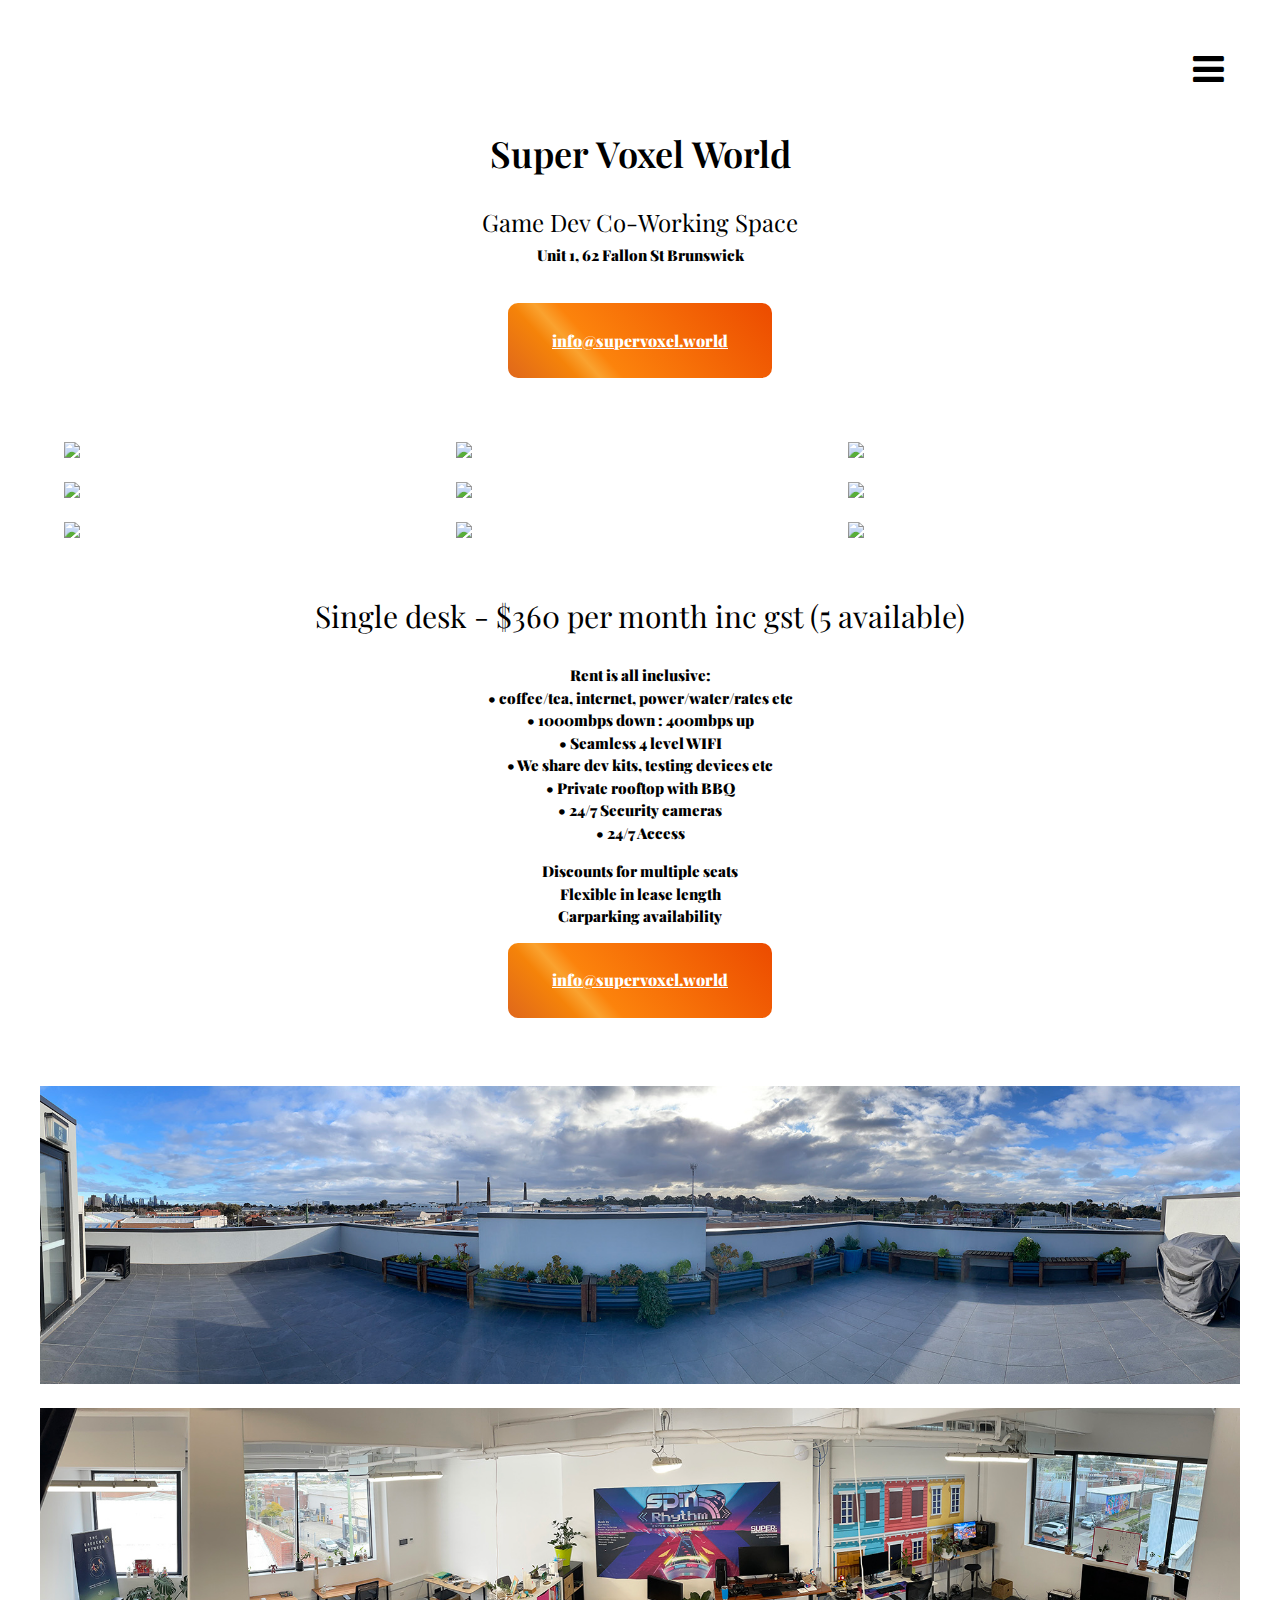
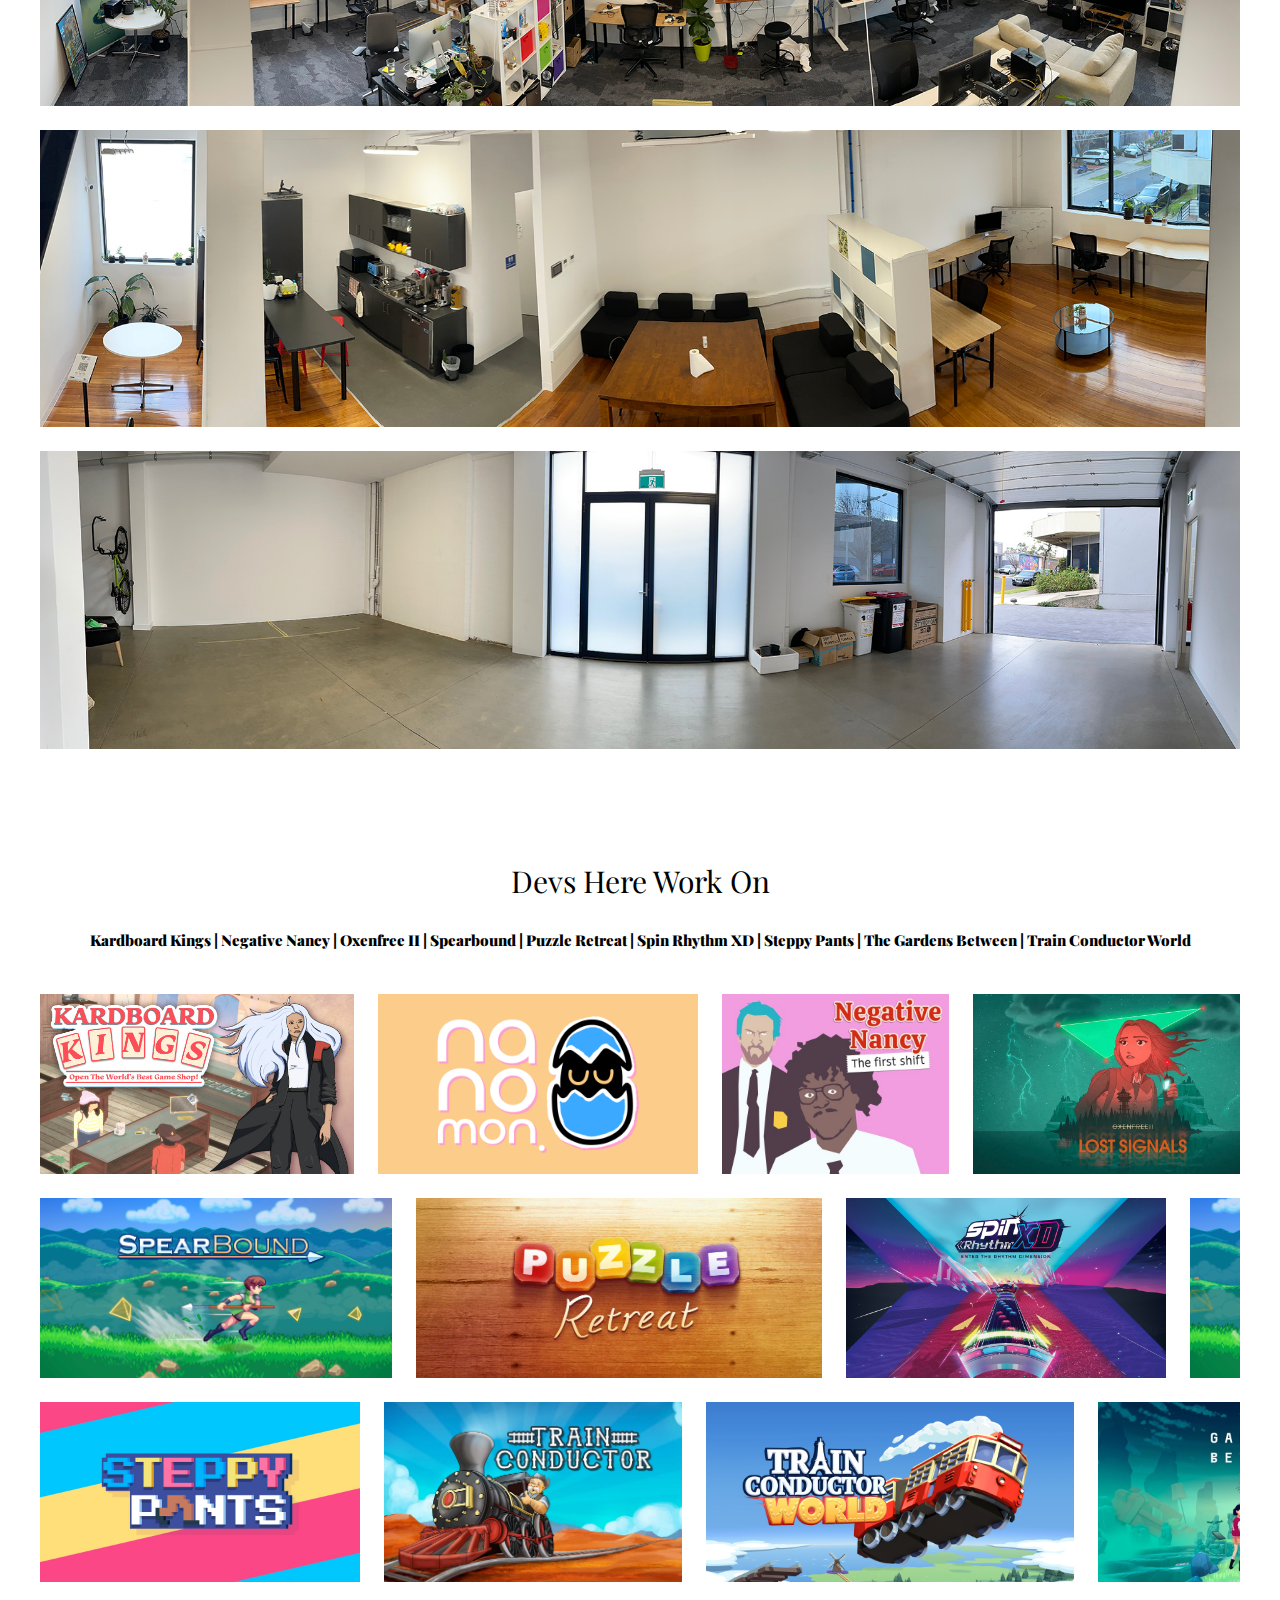
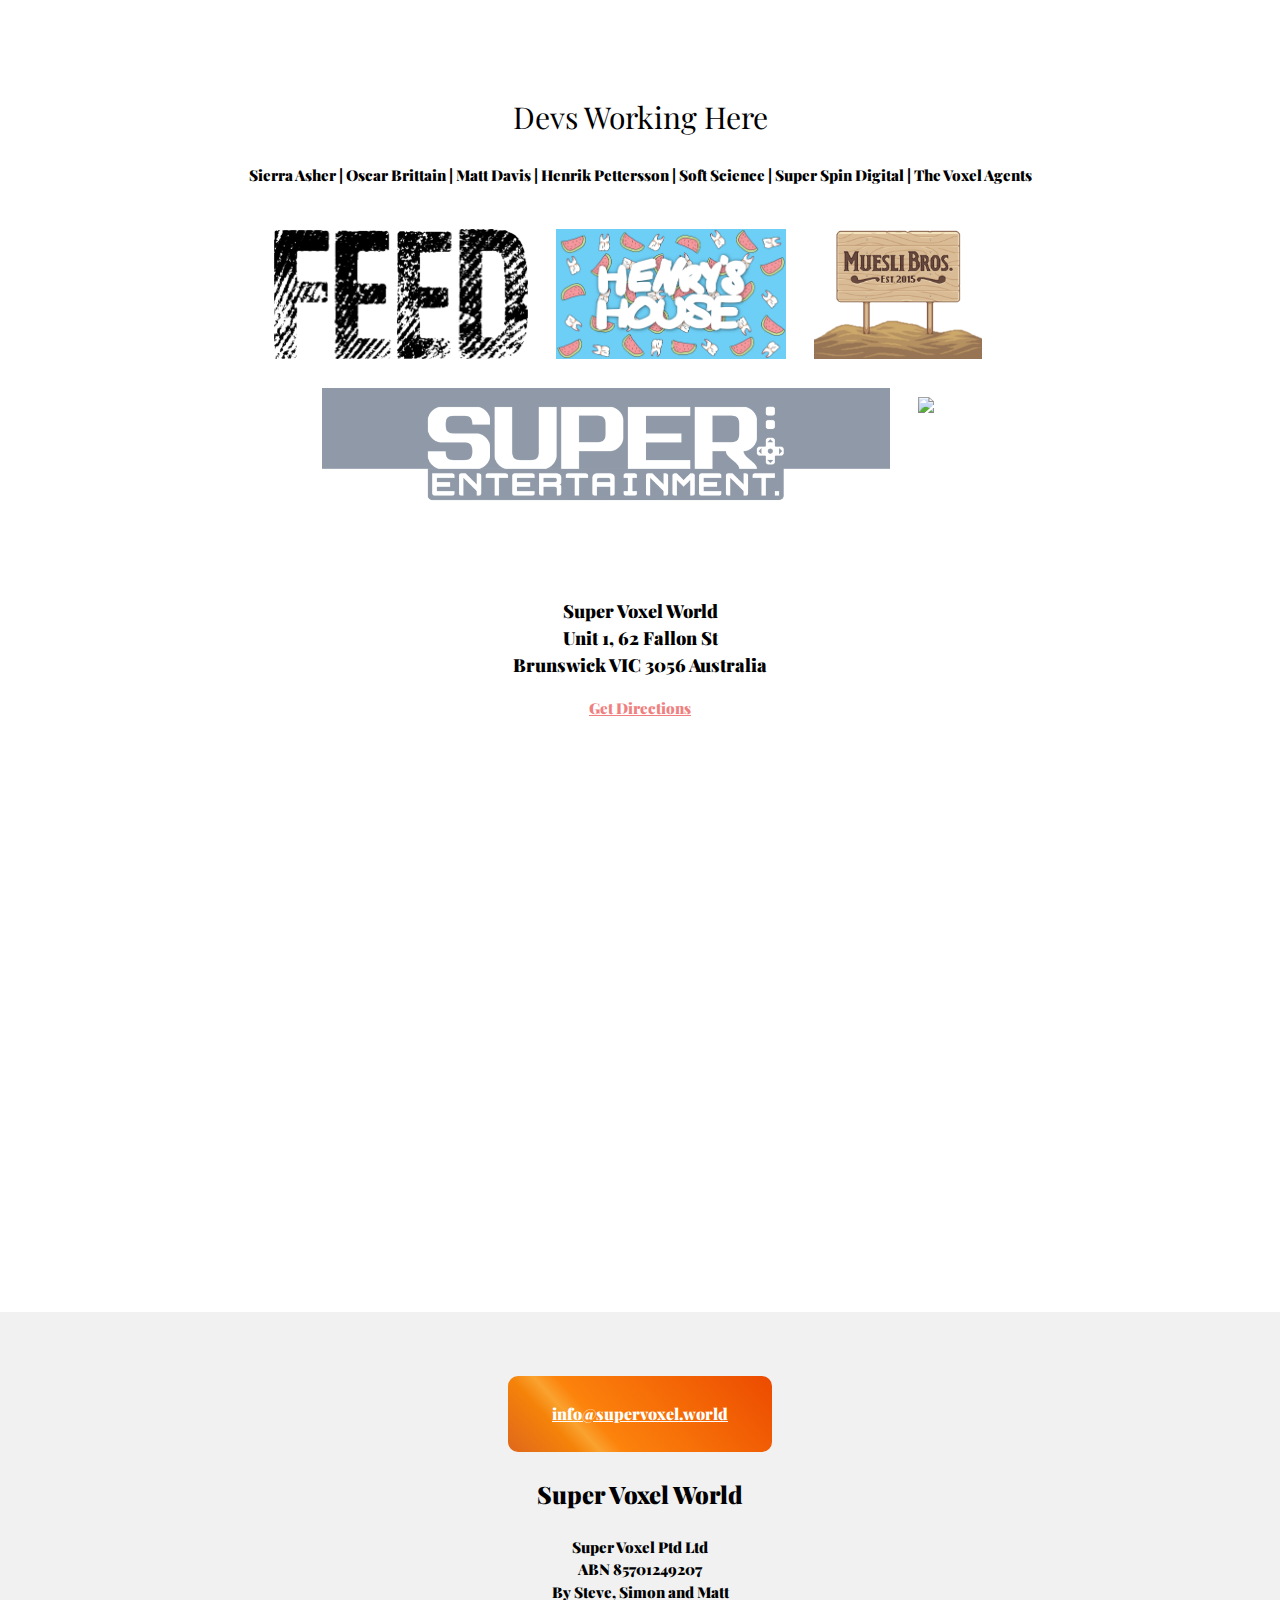
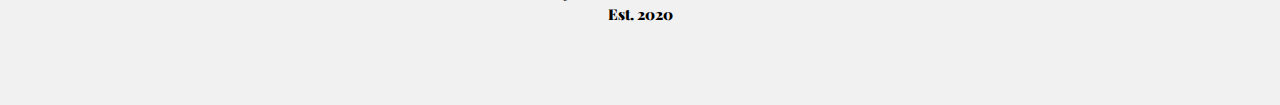
==== commit 205e761a: "the safari hack broke the menu button" ====
--- a/index.html
+++ b/index.html
@@ -157,7 +157,7 @@
     <span class="w3-button w3-xxlarge w3-right" onclick="w3_open()">
       <i class="fa fa-bars"></i>
     </span> 
-    
+  
     <div class="w3-clear"></div>
     <div id="siteheader" class="w3-center">
       <h1 class="w3-center">Super Voxel World</h1>
@@ -468,7 +468,7 @@
       margin-right: 24px;
     }
     /* HACK FOR SAFARI BUG: https://stackoverflow.com/questions/9807620/ipad-safari-scrolling-causes-html-elements-to-disappear-and-reappear-with-a-dela */
-    body * 
+    img
     {
       -webkit-transform: translate3d(0, 0, 0)
     }
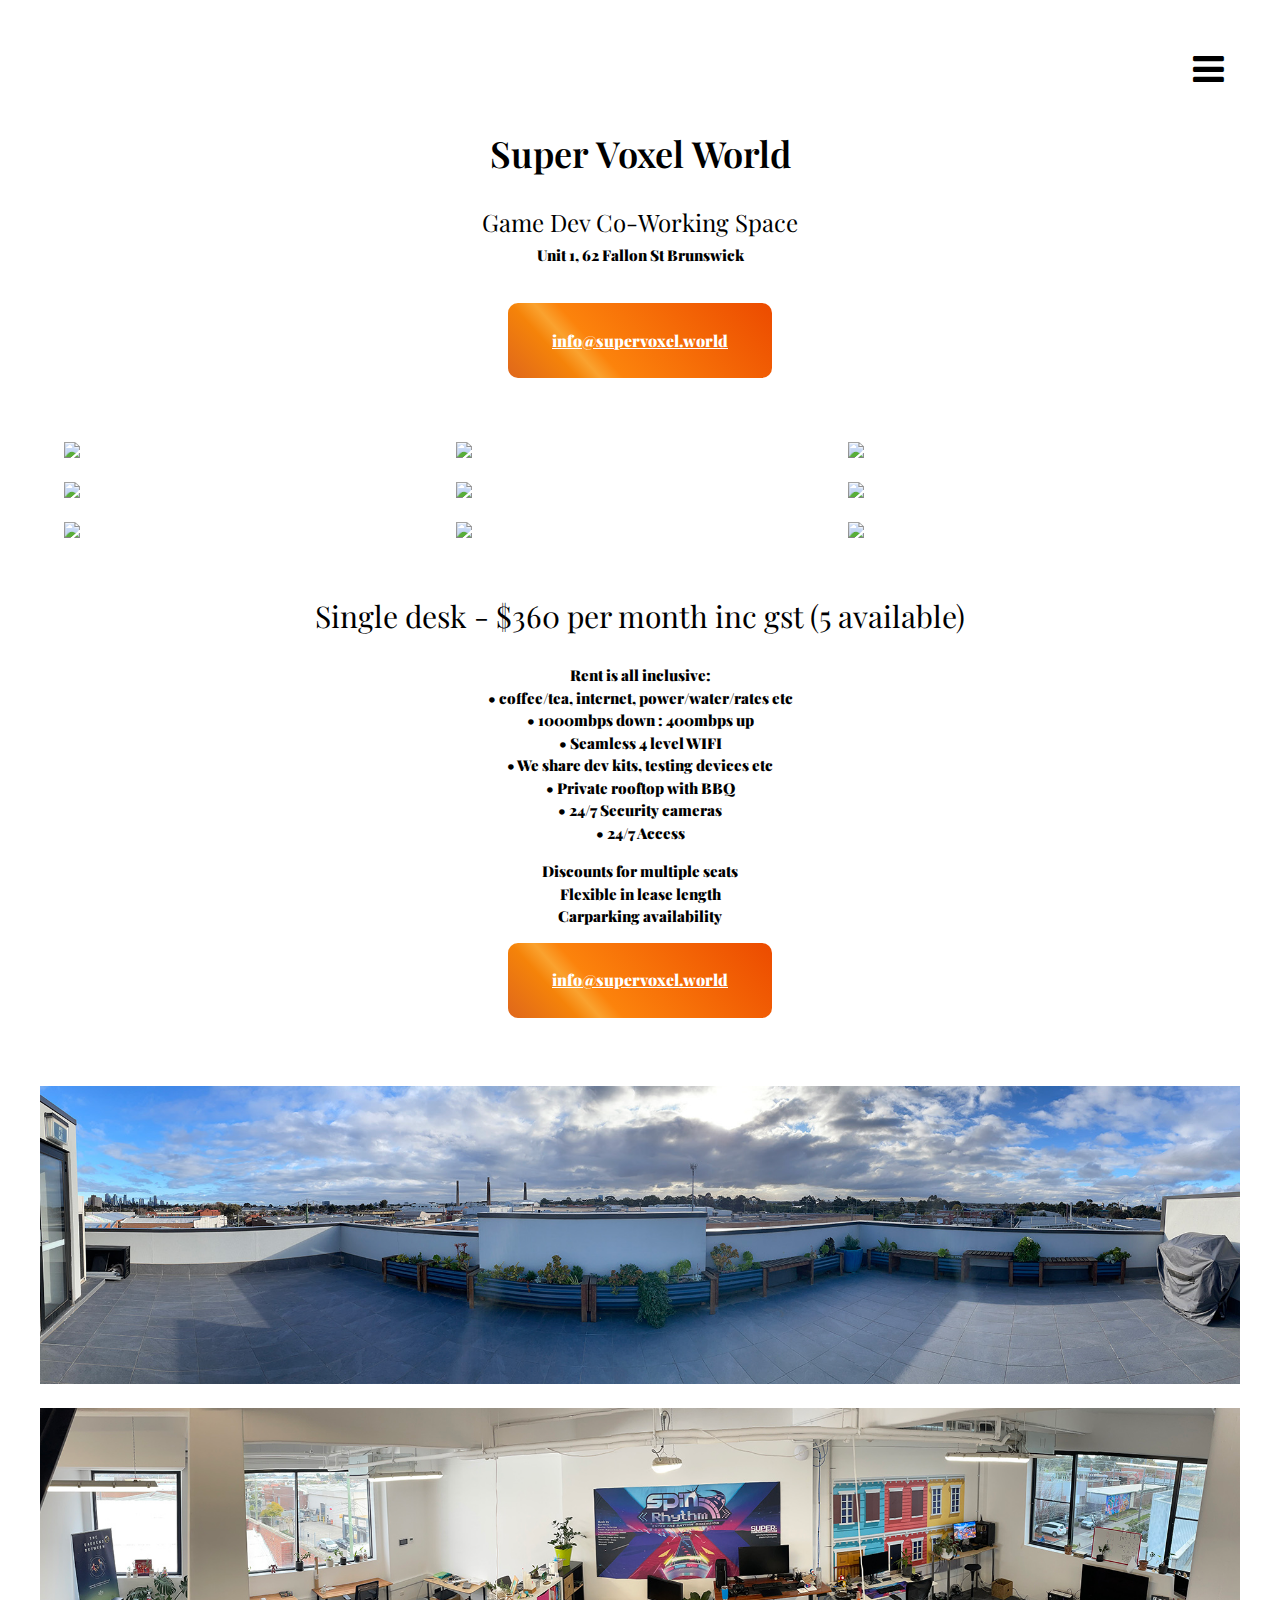
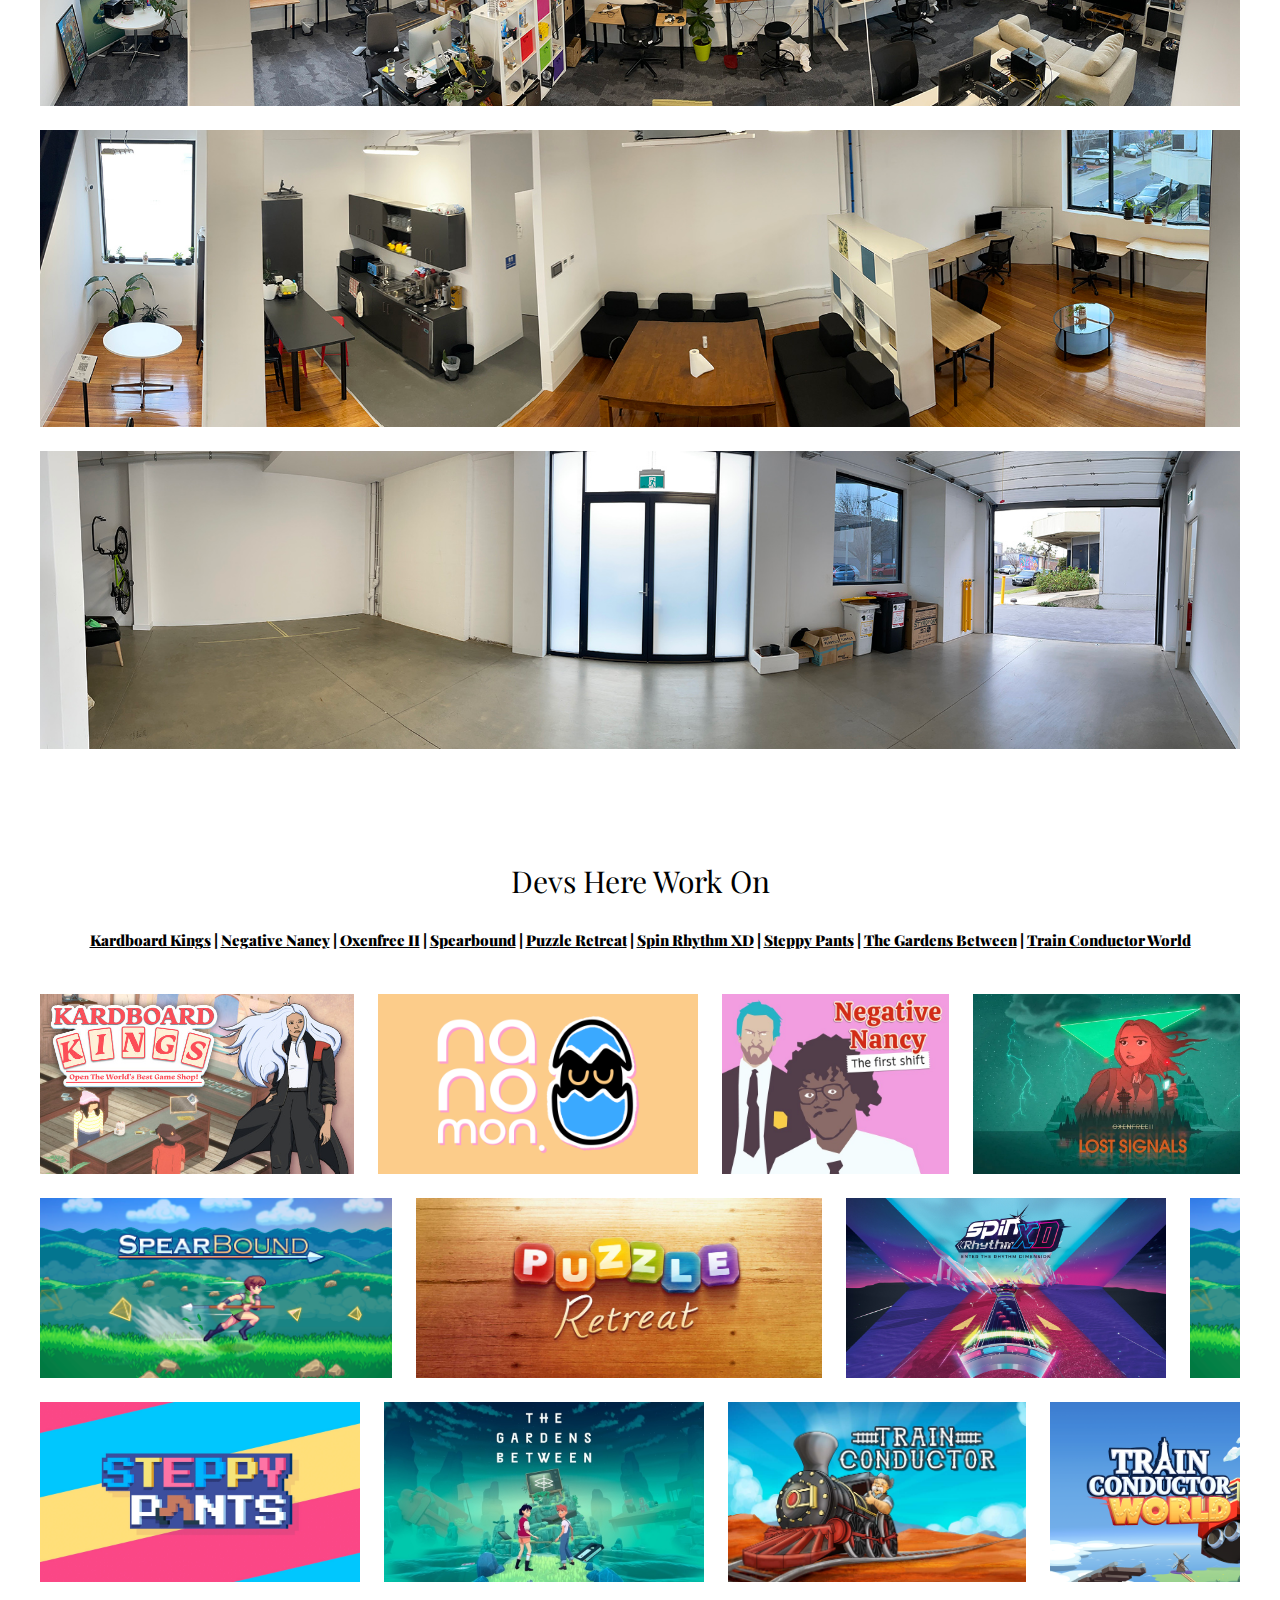
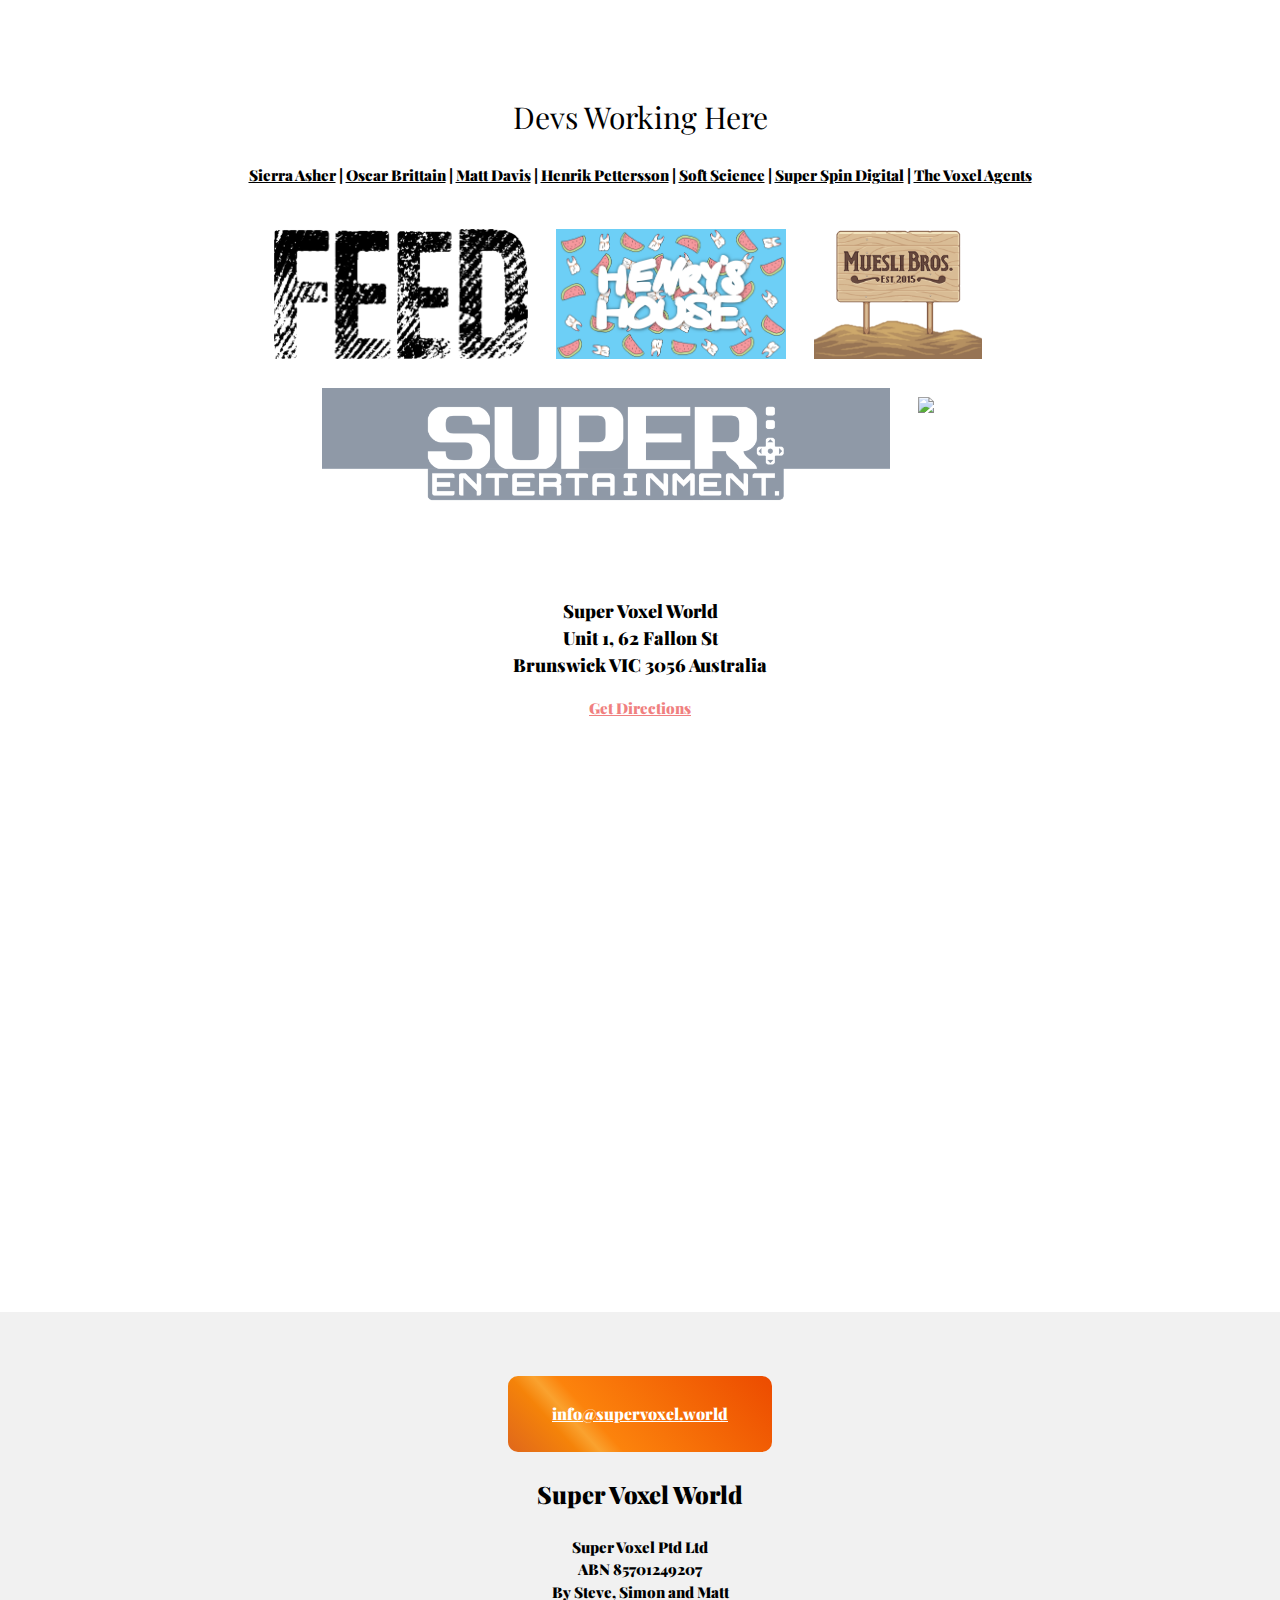
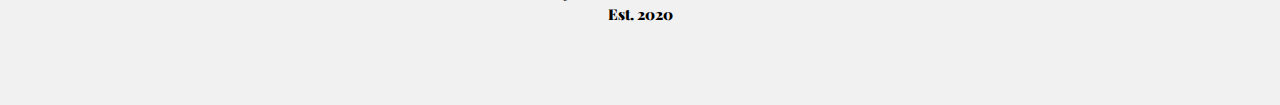
==== commit a1cdd2e6: "fixed bug where studios weren't clickable" ====
--- a/index.html
+++ b/index.html
@@ -130,6 +130,15 @@
   {
     margin-bottom: 42px;
   }
+  .w3-bar-item
+  {
+    color: #c13a09;
+    text-decoration: underline;
+  }
+  .w3-bar-item:hover
+  {
+    color: #b53000;
+  }
 </style>
 
 
@@ -142,10 +151,10 @@
     </a>
     <div class="w3-bar-block w3-center">
       <p>Get in touch: <br />
-      <a href="mailto:info@supervoxel.world" class="w3-bar-item w3-button w3-text-grey w3-hover-black">info@supervoxel.world</a></p>
+      <a href="mailto:info@supervoxel.world" class="w3-bar-item w3-button">info@supervoxel.world</a></p>
 
       <p>Come Visit:<br />
-      <a href="javascript:void(0)" onclick="GoToMap()" class="w3-bar-item w3-button w3-text-grey w3-hover-black">Get Directions</a></p>
+      <a href="javascript:void(0)" onclick="GoToMap()" class="w3-bar-item w3-button">Get Directions</a></p>
     </div>
   </nav>
 
@@ -468,16 +477,17 @@
       margin-right: 24px;
     }
     /* HACK FOR SAFARI BUG: https://stackoverflow.com/questions/9807620/ipad-safari-scrolling-causes-html-elements-to-disappear-and-reappear-with-a-dela */
-    img
-    {
+    img{
       -webkit-transform: translate3d(0, 0, 0)
     }
-
+    .textblock a:hover{
+      color: #a4330a;
+    }
   </style>
 
     <div class="w3-center mainsection linkedimages" style="position: relative; overflow: hidden;">
       <h2>Devs Here Work On</h2>
-      <p class="textblock">Kardboard Kings | Negative Nancy | Oxenfree II | Spearbound | Puzzle Retreat | Spin Rhythm XD | Steppy Pants | The Gardens Between | Train Conductor World</p>
+      <p class="textblock"><a href="https://twitter.com/moomoomang" title="Kardboard Kings">Kardboard Kings</a> | <a href="https://feed.games/negative-nancy" title="Negative Nancy">Negative Nancy</a> | <a href="https://nightschoolstudio.com/oxenfree-ii/" title="Oxenfree II - Lost Signals">Oxenfree II</a> | <a href="http://www.mueslibros.com/spearbound" title="Spearbound">Spearbound</a> | <a href="http://puzzleretreat.com" title="Puzzle Retreat">Puzzle Retreat</a> | <a href="https://www.spinrhythmgame.com/" title="Spin Rhythm XD">Spin Rhythm XD</a> | <a href="http://steppypants.com.au/press/index.html" title="Steppy Pants">Steppy Pants</a> | <a href="http://thegardensbetween.com/" title="The Gardens Between">The Gardens Between</a> | <a href="http://trainconductorworld.com/" title="Train Conductor World">Train Conductor World</a></p>
       <div class="imagelist">
         <div class="scrollingcontainer scrollleft tripleme">
           <div class="imagediv"><a href="https://twitter.com/moomoomang" title="Kardboard Kings"><img src="images/games/kardboard-kings.jpg" /></a></div>
@@ -496,9 +506,9 @@
       <div class="imagelist">
         <div class="scrollingcontainer scrollleft tripleme">
           <div class="imagediv"><a href="http://steppypants.com.au/press/index.html" title="Steppy Pants"><img src="images/games/steppy-pants.jpg" /></a></div>
+          <div class="imagediv"><a href="http://thegardensbetween.com/" title="The Gardens Between"><img src="images/games/the-gardens-between.jpg" /></a></div>
           <div class="imagediv"><a href="http://thevoxelagents.com/" title="Train Conductor"><img src="images/games/train-conductor.jpg" /></a></div>
           <div class="imagediv"><a href="http://trainconductorworld.com/" title="Train Conductor World"><img src="images/games/train-onductor-world.png" /></a></div>
-          <div class="imagediv"><a href="http://thegardensbetween.com/" title="The Gardens Between"><img src="images/games/the-gardens-between.jpg" /></a></div>
         </div>
       </div>
     </div>
@@ -534,13 +544,13 @@
 
     <div class="w3-center mainsection linkedimages">
       <h2>Devs Working Here</h2>
-      <p class="textblock">Sierra Asher | Oscar Brittain | Matt Davis | Henrik Pettersson | Soft Science | Super Spin Digital | The Voxel Agents</p>
+      <p class="textblock"><a href="http://www.mueslibros.com" title="Muesli Bros">Sierra Asher</a> | <a href="https://twitter.com/moomoomang">Oscar Brittain</a> | <a href="https://twitter.com/mattdavisgames">Matt Davis</a> | <a href="https://twitter.com/vghpe">Henrik Pettersson</a> | <a href="https://twitter.com/_softscience">Soft Science</a> | <a href="https://www.spinrhythmgame.com">Super Spin Digital</a> | <a href="https://thevoxelagents.com/" title="The Voxel Agents">The Voxel Agents</a></p>
       <div class="studioslist">
         <div class="studio"><a href="https://feed.games/" title="Feed Games"><img src="images/studios/feed-logo.gif" /></a></div>
-        <div class="studio"><a href="https://www.henryshouse.com.au/" title="Henry's House"></a><img src="images/studios/henrys-house.png" /></a></div>
-        <div class="studio"><a href="http://www.mueslibros.com" title="Muesli Bros"></a><img src="images/studios/muesli-bros.png" /></a></div>
-        <div class="studio"><a href="https://www.superentertainment.com/" title="Super Entertainment"></a><img src="images/studios/super-entertainment.png" /></a></div>
-        <div class="studio"><a href="http://thevoxelagents.com/" title="The Voxel Agents"></a><img src="http://thevoxelagents.com/logos/Rectangle_1600w.png" /></a></div>
+        <div class="studio"><a href="https://www.henryshouse.com.au/" title="Henry's House"><img src="images/studios/henrys-house.png" /></a></div>
+        <div class="studio"><a href="http://www.mueslibros.com" title="Muesli Bros"><img src="images/studios/muesli-bros.png" /></a></div>
+        <div class="studio"><a href="https://www.superentertainment.com/" title="Super Entertainment"><img src="images/studios/super-entertainment.png" /></a></div>
+        <div class="studio"><a href="https://thevoxelagents.com/" title="The Voxel Agents"><img src="https://thevoxelagents.com/logos/Rectangle_1600w.png" /></a></div>
       </div>
     </div>
 
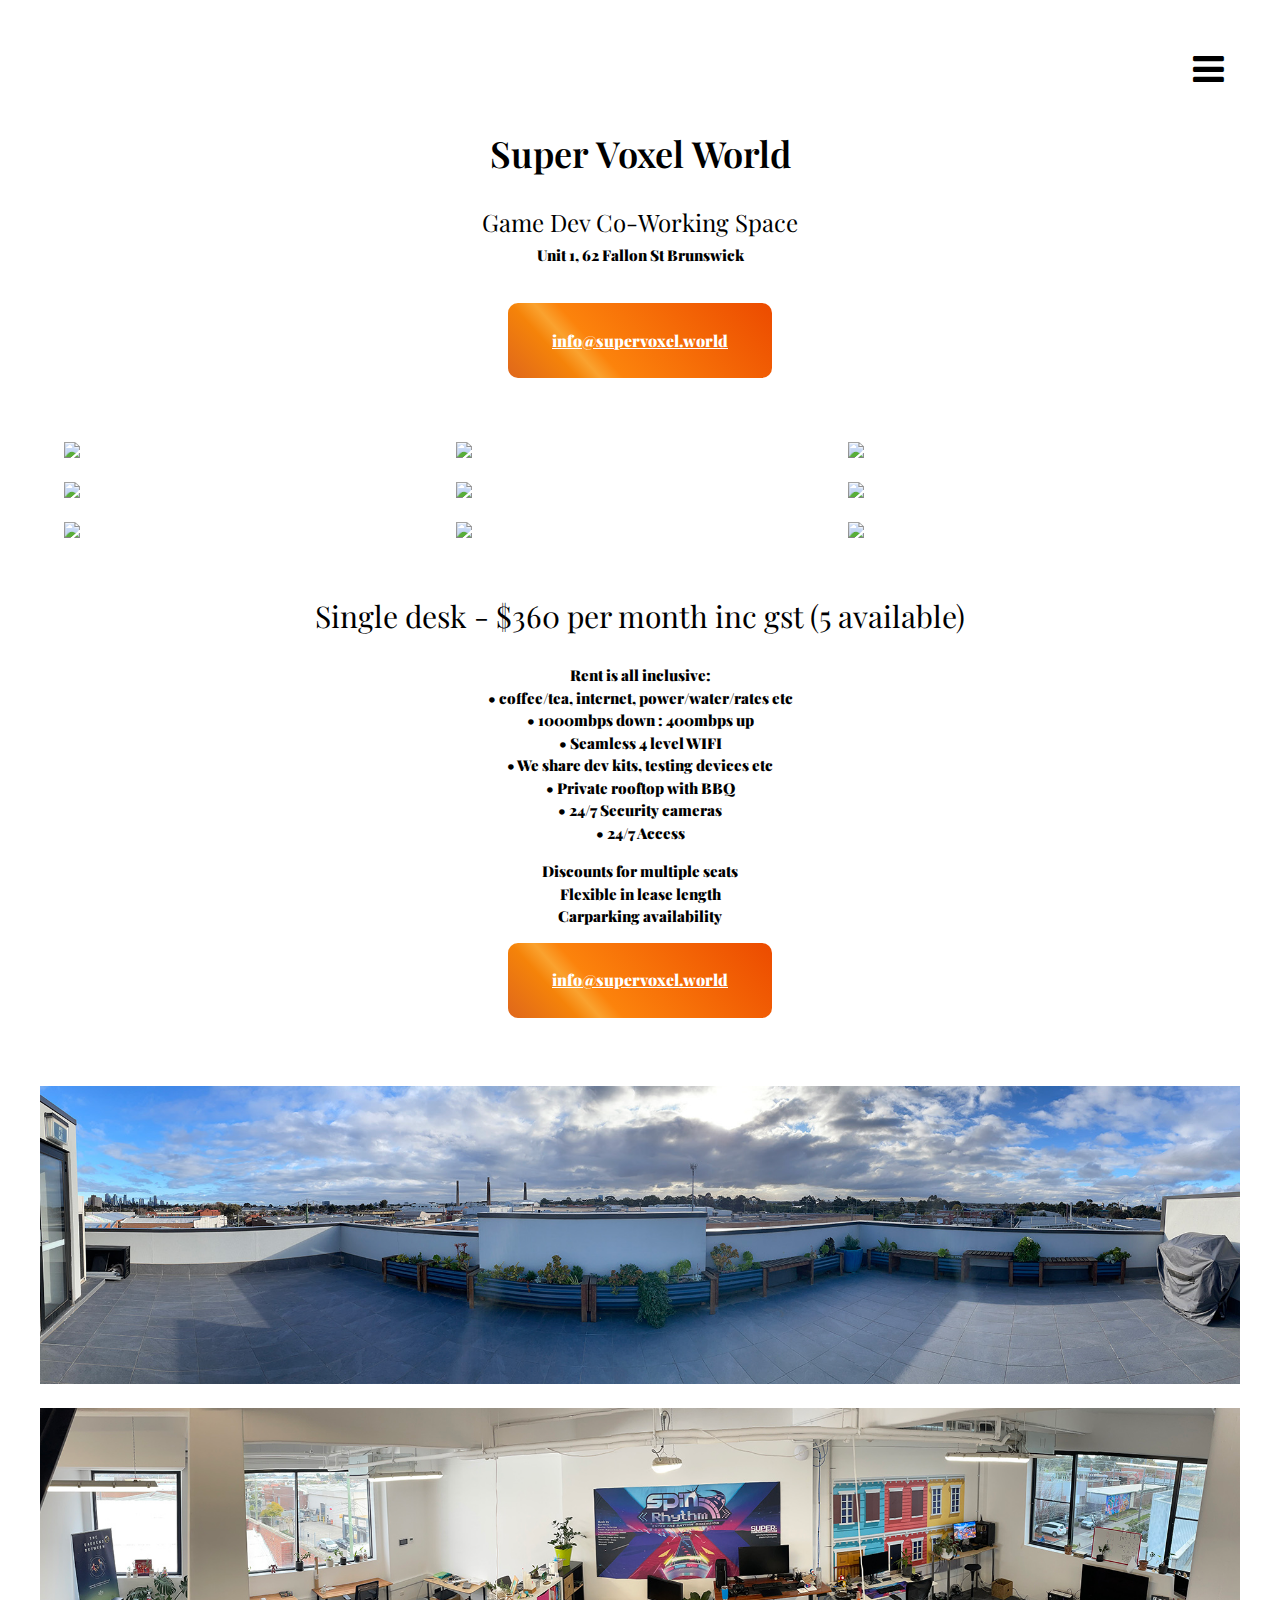
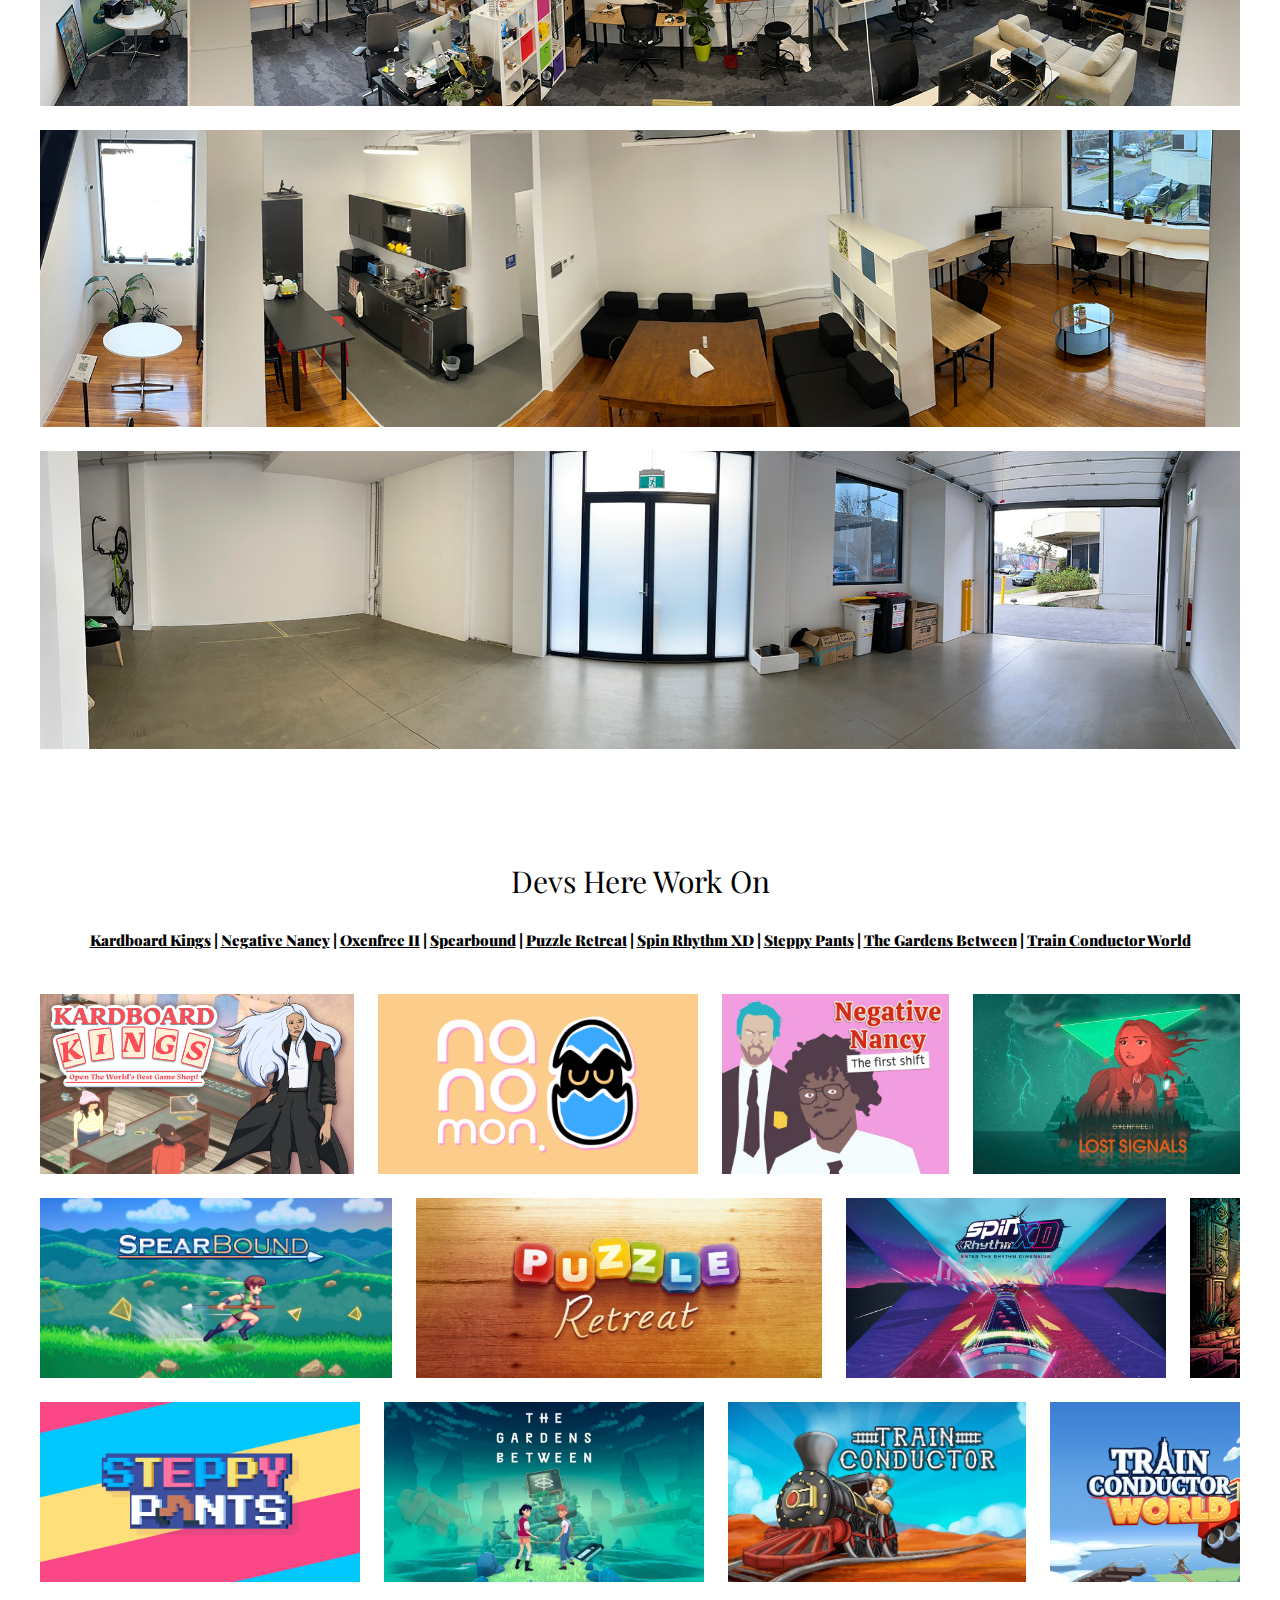
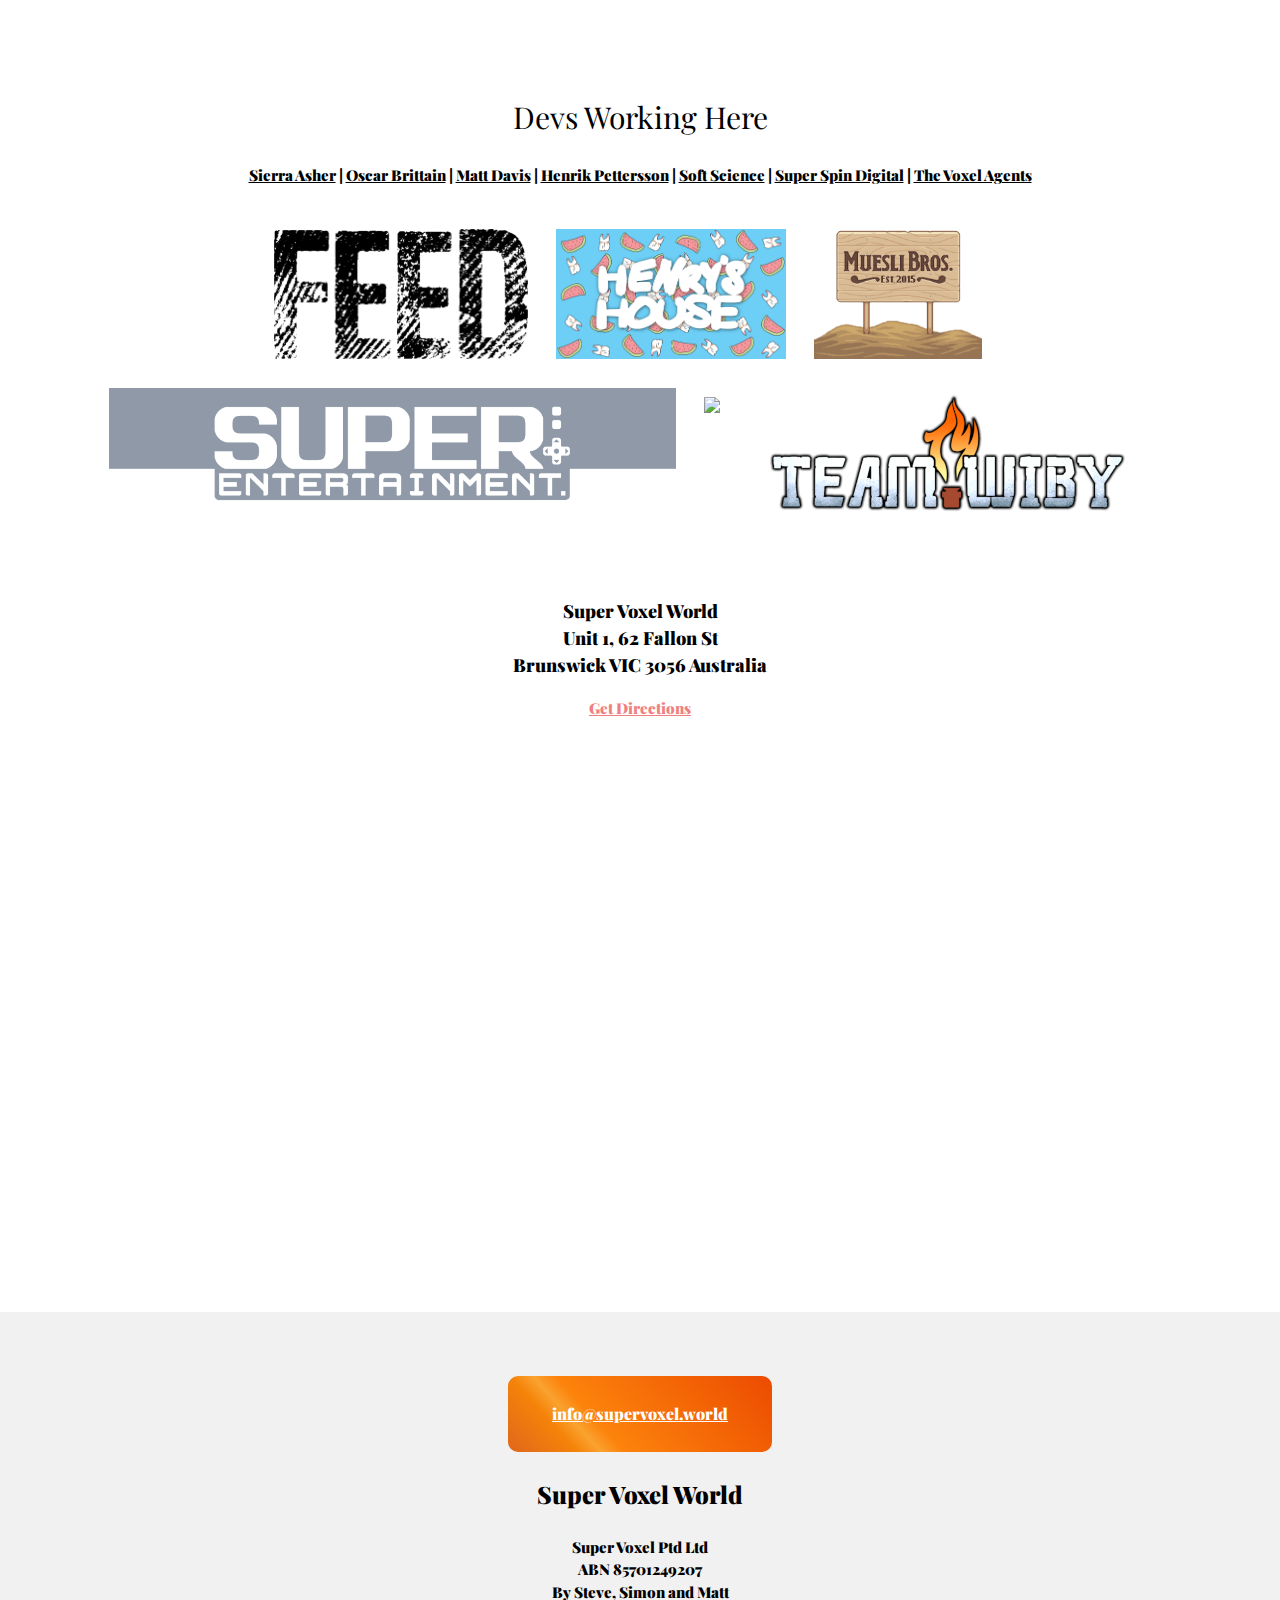
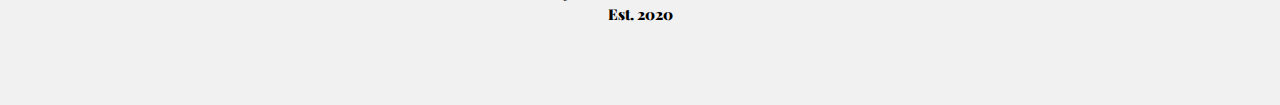
==== commit d7e448da: "added WIBY / Phantom Abyss" ====
--- a/index.html
+++ b/index.html
@@ -483,11 +483,16 @@
     .textblock a:hover{
       color: #a4330a;
     }
+    p.textblock{
+      margin-left: 12pt;
+      margin-right: 12pt;
+    }
+    
   </style>
 
     <div class="w3-center mainsection linkedimages" style="position: relative; overflow: hidden;">
       <h2>Devs Here Work On</h2>
-      <p class="textblock"><a href="https://twitter.com/moomoomang" title="Kardboard Kings">Kardboard Kings</a> | <a href="https://feed.games/negative-nancy" title="Negative Nancy">Negative Nancy</a> | <a href="https://nightschoolstudio.com/oxenfree-ii/" title="Oxenfree II - Lost Signals">Oxenfree II</a> | <a href="http://www.mueslibros.com/spearbound" title="Spearbound">Spearbound</a> | <a href="http://puzzleretreat.com" title="Puzzle Retreat">Puzzle Retreat</a> | <a href="https://www.spinrhythmgame.com/" title="Spin Rhythm XD">Spin Rhythm XD</a> | <a href="http://steppypants.com.au/press/index.html" title="Steppy Pants">Steppy Pants</a> | <a href="http://thegardensbetween.com/" title="The Gardens Between">The Gardens Between</a> | <a href="http://trainconductorworld.com/" title="Train Conductor World">Train Conductor World</a></p>
+      <p class="textblock"><a href="https://twitter.com/moomoomang" title="Kardboard Kings">Kardboard Kings</a> | <a href="https://feed.games/negative-nancy" title="Negative Nancy">Negative Nancy</a> | <a href="https://nightschoolstudio.com/oxenfree-ii/" title="Oxenfree II - Lost Signals">Oxenfree II</a> | <a href="http://www.mueslibros.com/spearbound" title="Spearbound">Spearbound</a> | <a href="http://puzzleretreat.com" title="Puzzle Retreat">Puzzle Retreat</a> | <a href="https://www.spinrhythmgame.com/" title="Spin Rhythm XD">Spin Rhythm XD</a> | <a href="http://steppypants.com.au/" title="Steppy Pants">Steppy Pants</a> | <a href="http://thegardensbetween.com/" title="The Gardens Between">The Gardens Between</a> | <a href="http://trainconductorworld.com/" title="Train Conductor World">Train Conductor World</a></p>
       <div class="imagelist">
         <div class="scrollingcontainer scrollleft tripleme">
           <div class="imagediv"><a href="https://twitter.com/moomoomang" title="Kardboard Kings"><img src="images/games/kardboard-kings.jpg" /></a></div>
@@ -501,11 +506,12 @@
           <div class="imagediv"><a href="http://www.mueslibros.com/spearbound" title="Spearbound"><img src="images/games/spearbound.jpg" /></a></div>
           <div class="imagediv"><a href="http://puzzleretreat.com" title="Puzzle Retreat"><img src="images/games/puzzle-retreat.jpg" /></a></div>
           <div class="imagediv"><a href="https://www.spinrhythmgame.com/" title="Spin Rhythm XD"><img src="images/games/spin-rhythm-xd.jpg" /></a></div>
+          <div class="imagediv"><a href="https://www.phantomabyss.com" title="Phantom Abyss"><img src="images/games/phantom-abyss.jpg" /></a></div>
         </div>
       </div>
       <div class="imagelist">
         <div class="scrollingcontainer scrollleft tripleme">
-          <div class="imagediv"><a href="http://steppypants.com.au/press/index.html" title="Steppy Pants"><img src="images/games/steppy-pants.jpg" /></a></div>
+          <div class="imagediv"><a href="http://steppypants.com.au/" title="Steppy Pants"><img src="images/games/steppy-pants.jpg" /></a></div>
           <div class="imagediv"><a href="http://thegardensbetween.com/" title="The Gardens Between"><img src="images/games/the-gardens-between.jpg" /></a></div>
           <div class="imagediv"><a href="http://thevoxelagents.com/" title="Train Conductor"><img src="images/games/train-conductor.jpg" /></a></div>
           <div class="imagediv"><a href="http://trainconductorworld.com/" title="Train Conductor World"><img src="images/games/train-onductor-world.png" /></a></div>
@@ -551,6 +557,7 @@
         <div class="studio"><a href="http://www.mueslibros.com" title="Muesli Bros"><img src="images/studios/muesli-bros.png" /></a></div>
         <div class="studio"><a href="https://www.superentertainment.com/" title="Super Entertainment"><img src="images/studios/super-entertainment.png" /></a></div>
         <div class="studio"><a href="https://thevoxelagents.com/" title="The Voxel Agents"><img src="https://thevoxelagents.com/logos/Rectangle_1600w.png" /></a></div>
+        <div class="studio"><a href="https://www.phantomabyss.com/" title="Team WIBY"><img src="images/studios/logo-wiby.png" /></a></div>
       </div>
     </div>
 
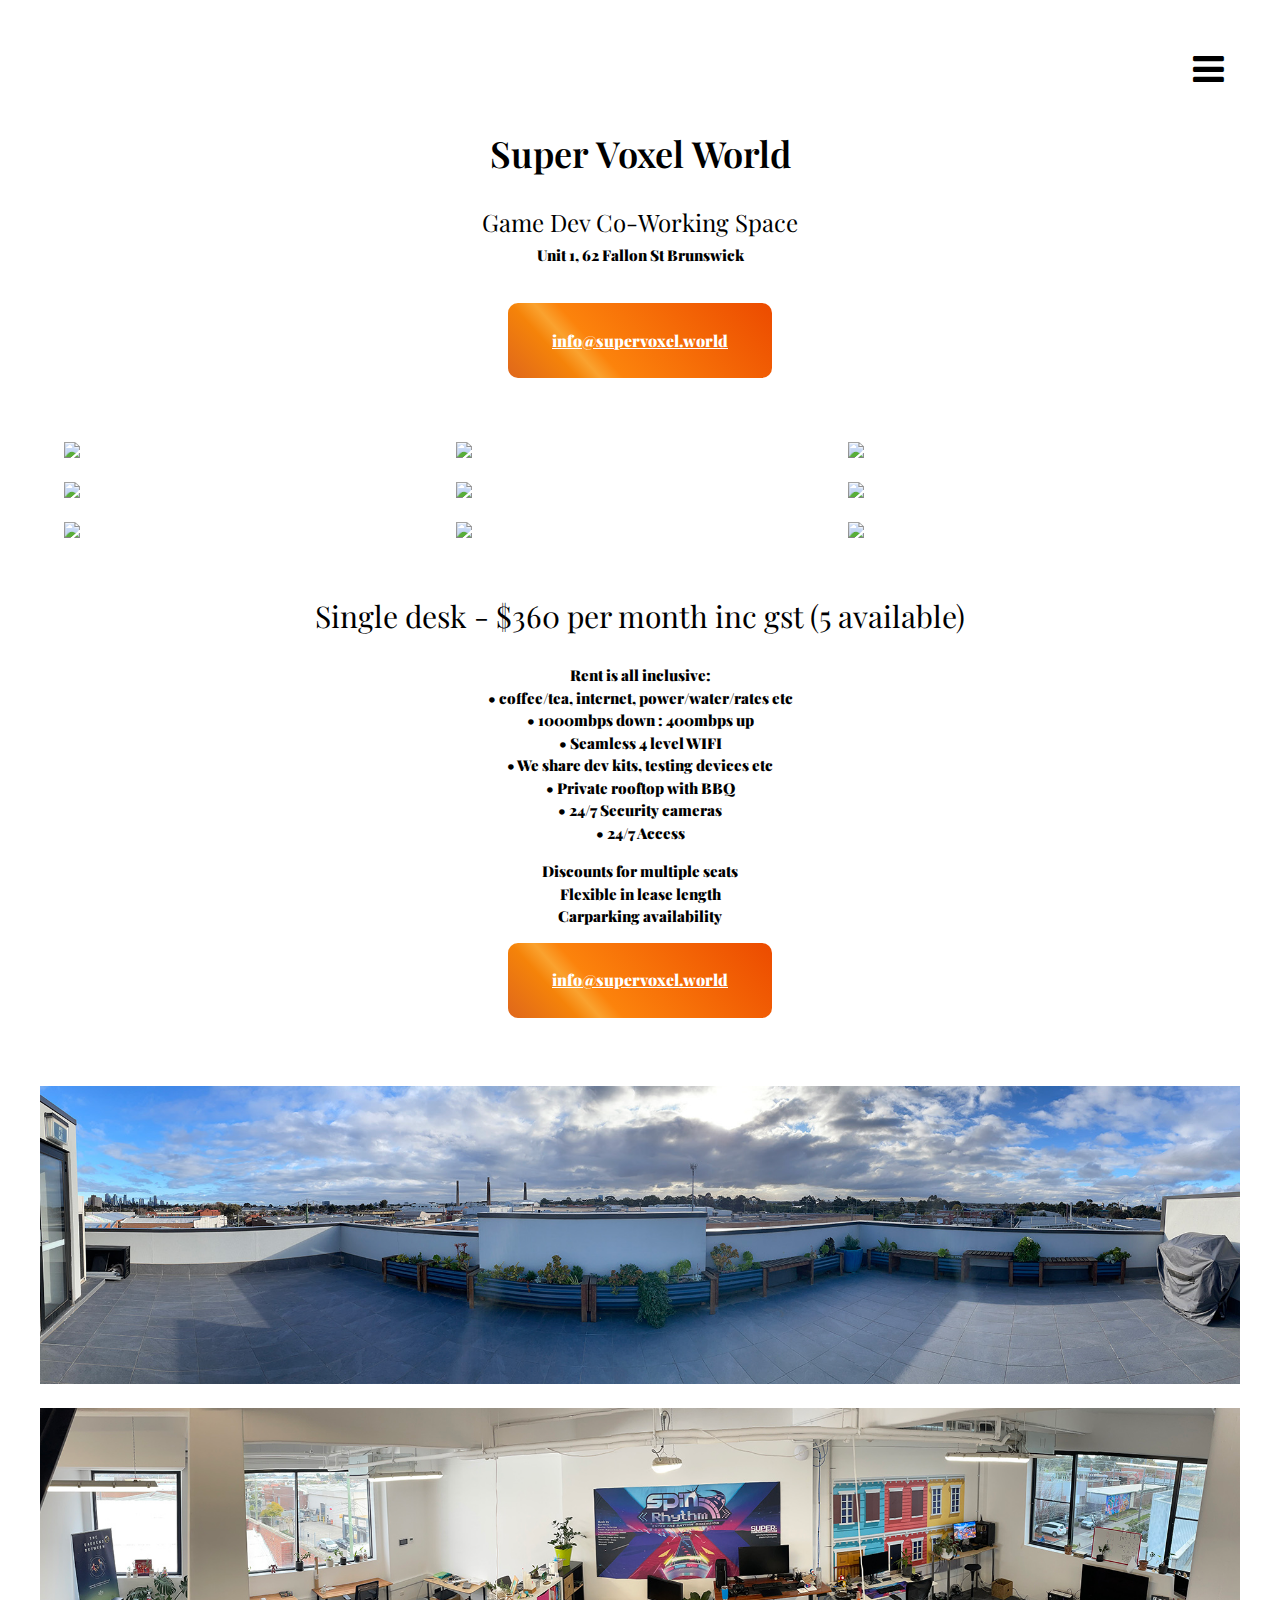
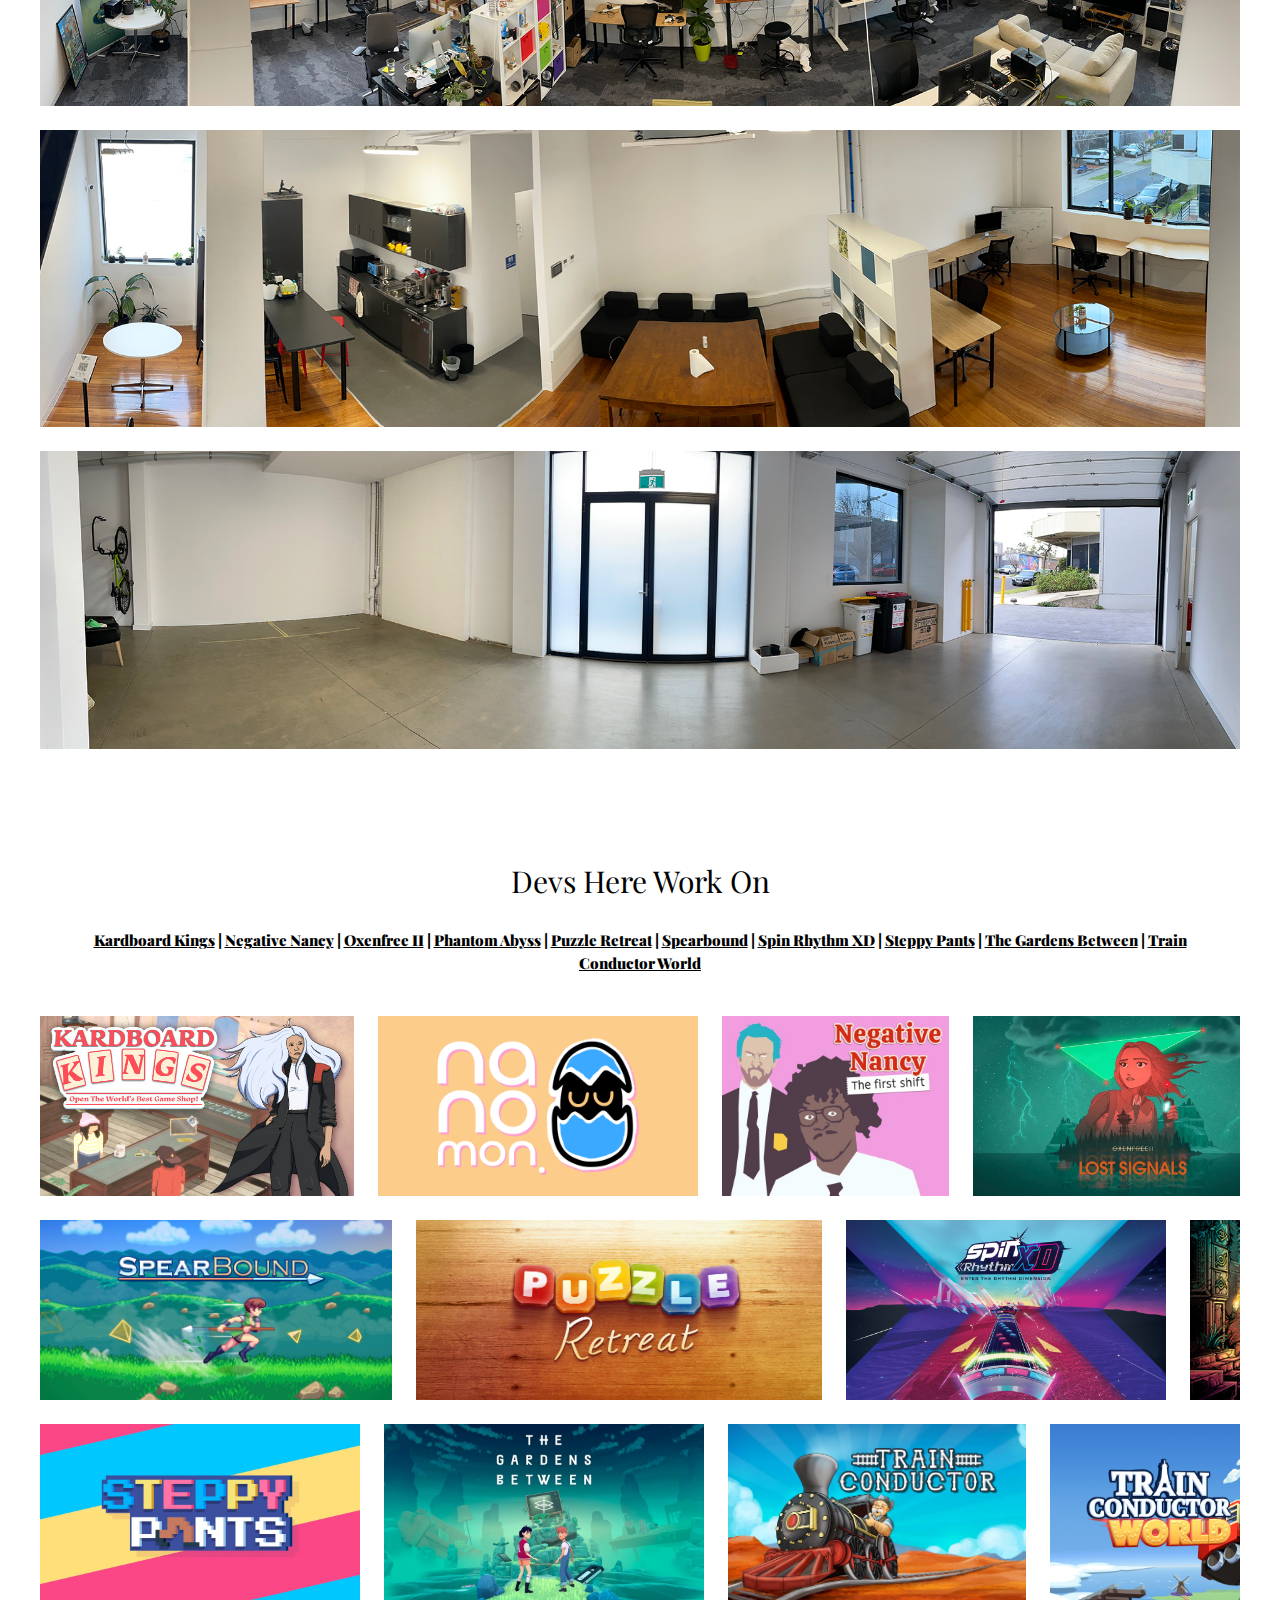
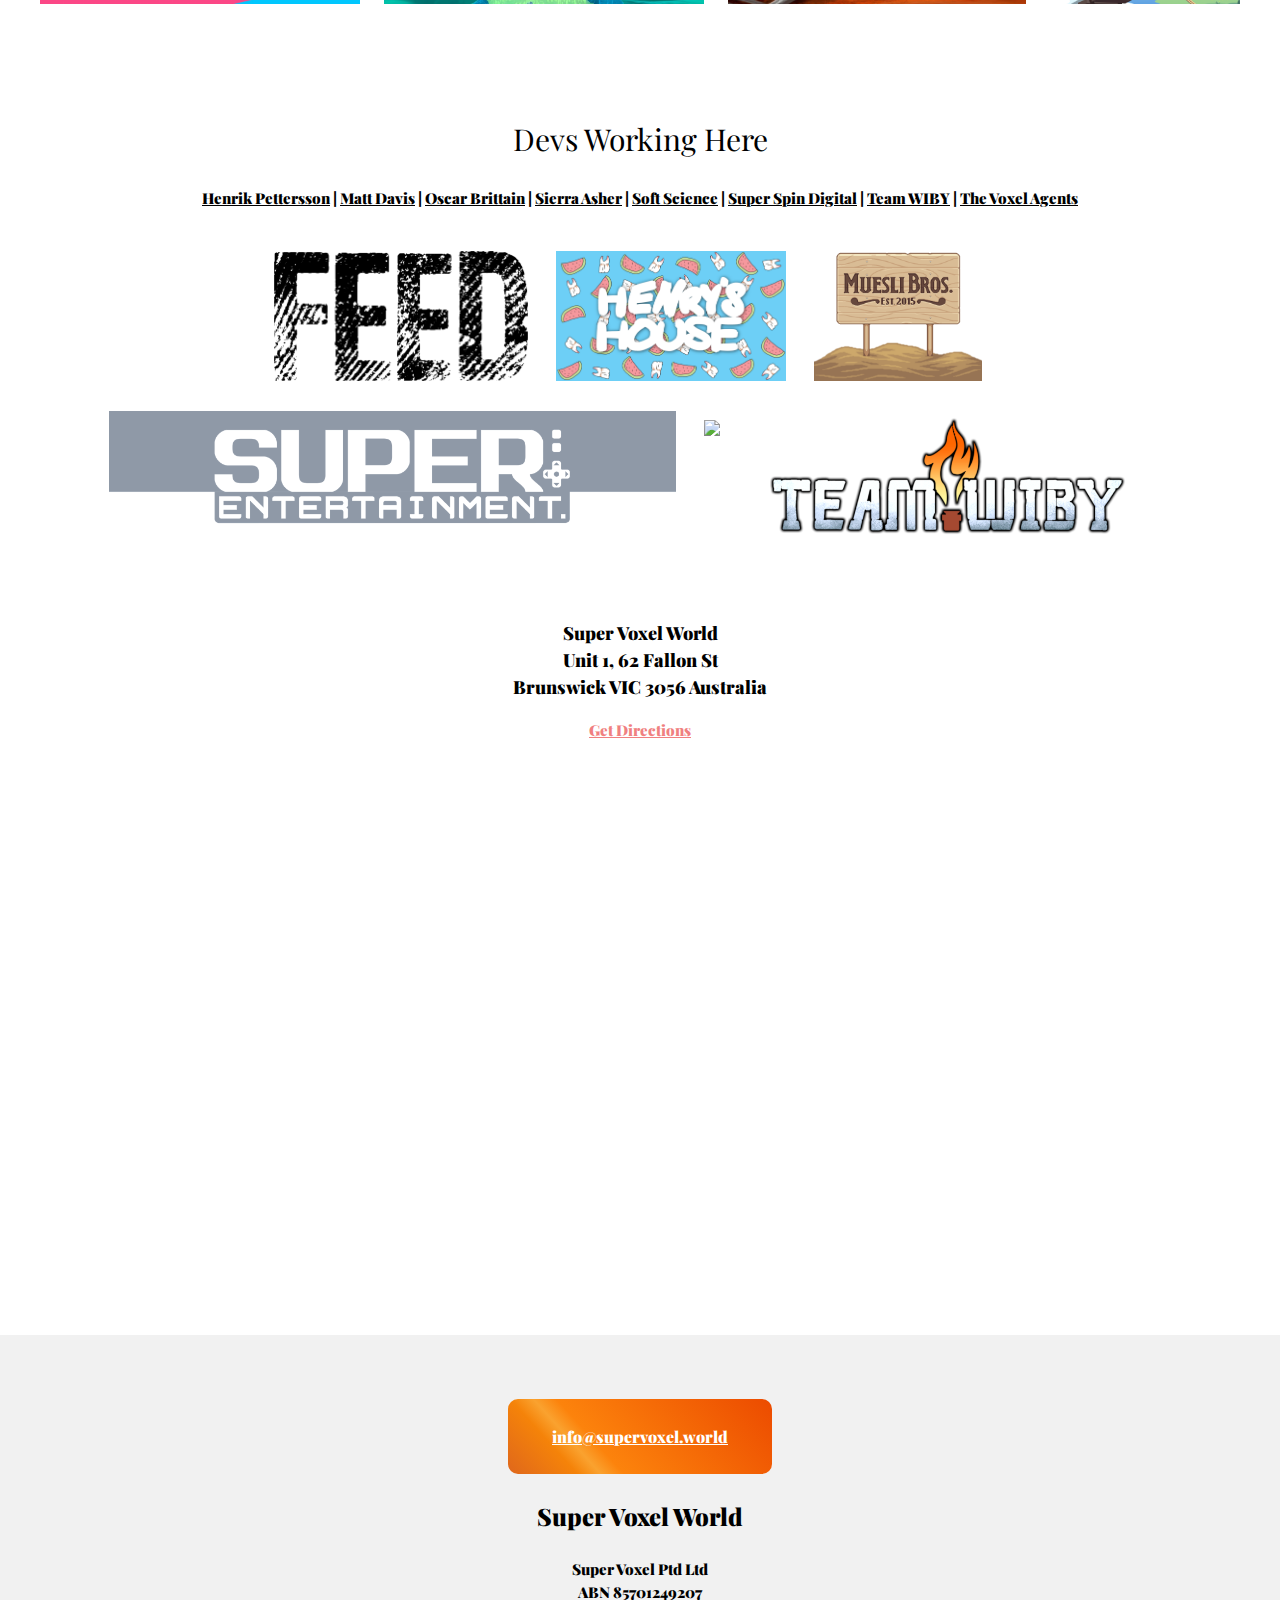
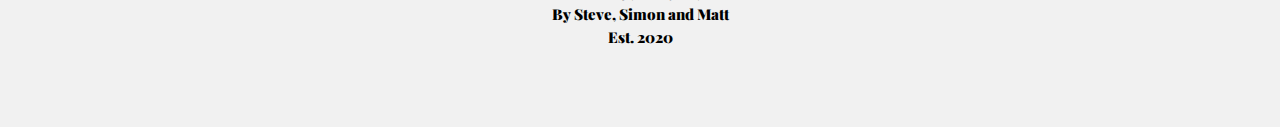
==== commit ce71273f: "alphabetical order :)" ====
--- a/index.html
+++ b/index.html
@@ -492,7 +492,7 @@
 
     <div class="w3-center mainsection linkedimages" style="position: relative; overflow: hidden;">
       <h2>Devs Here Work On</h2>
-      <p class="textblock"><a href="https://twitter.com/moomoomang" title="Kardboard Kings">Kardboard Kings</a> | <a href="https://feed.games/negative-nancy" title="Negative Nancy">Negative Nancy</a> | <a href="https://nightschoolstudio.com/oxenfree-ii/" title="Oxenfree II - Lost Signals">Oxenfree II</a> | <a href="http://www.mueslibros.com/spearbound" title="Spearbound">Spearbound</a> | <a href="http://puzzleretreat.com" title="Puzzle Retreat">Puzzle Retreat</a> | <a href="https://www.spinrhythmgame.com/" title="Spin Rhythm XD">Spin Rhythm XD</a> | <a href="http://steppypants.com.au/" title="Steppy Pants">Steppy Pants</a> | <a href="http://thegardensbetween.com/" title="The Gardens Between">The Gardens Between</a> | <a href="http://trainconductorworld.com/" title="Train Conductor World">Train Conductor World</a></p>
+      <p class="textblock"><a href="https://twitter.com/moomoomang" title="Kardboard Kings">Kardboard Kings</a> | <a href="https://feed.games/negative-nancy" title="Negative Nancy">Negative Nancy</a> | <a href="https://nightschoolstudio.com/oxenfree-ii/" title="Oxenfree II - Lost Signals">Oxenfree II</a> | <a href="https://phantomabyss.com/" title="Phantom Abyss">Phantom Abyss</a> | <a href="http://puzzleretreat.com" title="Puzzle Retreat">Puzzle Retreat</a> | <a href="http://www.mueslibros.com/spearbound" title="Spearbound">Spearbound</a> | <a href="https://www.spinrhythmgame.com/" title="Spin Rhythm XD">Spin Rhythm XD</a> | <a href="http://steppypants.com.au/" title="Steppy Pants">Steppy Pants</a> | <a href="http://thegardensbetween.com/" title="The Gardens Between">The Gardens Between</a> | <a href="http://trainconductorworld.com/" title="Train Conductor World">Train Conductor World</a></p>
       <div class="imagelist">
         <div class="scrollingcontainer scrollleft tripleme">
           <div class="imagediv"><a href="https://twitter.com/moomoomang" title="Kardboard Kings"><img src="images/games/kardboard-kings.jpg" /></a></div>
@@ -550,7 +550,7 @@
 
     <div class="w3-center mainsection linkedimages">
       <h2>Devs Working Here</h2>
-      <p class="textblock"><a href="http://www.mueslibros.com" title="Muesli Bros">Sierra Asher</a> | <a href="https://twitter.com/moomoomang">Oscar Brittain</a> | <a href="https://twitter.com/mattdavisgames">Matt Davis</a> | <a href="https://twitter.com/vghpe">Henrik Pettersson</a> | <a href="https://twitter.com/_softscience">Soft Science</a> | <a href="https://www.spinrhythmgame.com">Super Spin Digital</a> | <a href="https://thevoxelagents.com/" title="The Voxel Agents">The Voxel Agents</a></p>
+      <p class="textblock"><a href="https://twitter.com/vghpe">Henrik Pettersson</a> | <a href="https://twitter.com/mattdavisgames">Matt Davis</a> | <a href="https://twitter.com/moomoomang">Oscar Brittain</a> | <a href="http://www.mueslibros.com" title="Muesli Bros">Sierra Asher</a> | <a href="https://twitter.com/_softscience">Soft Science</a> | <a href="https://www.spinrhythmgame.com">Super Spin Digital</a> | <a href="https://www.phantomabyss.com/" title="Team WIBY">Team WIBY</a> | <a href="https://thevoxelagents.com/" title="The Voxel Agents">The Voxel Agents</a></p>
       <div class="studioslist">
         <div class="studio"><a href="https://feed.games/" title="Feed Games"><img src="images/studios/feed-logo.gif" /></a></div>
         <div class="studio"><a href="https://www.henryshouse.com.au/" title="Henry's House"><img src="images/studios/henrys-house.png" /></a></div>
